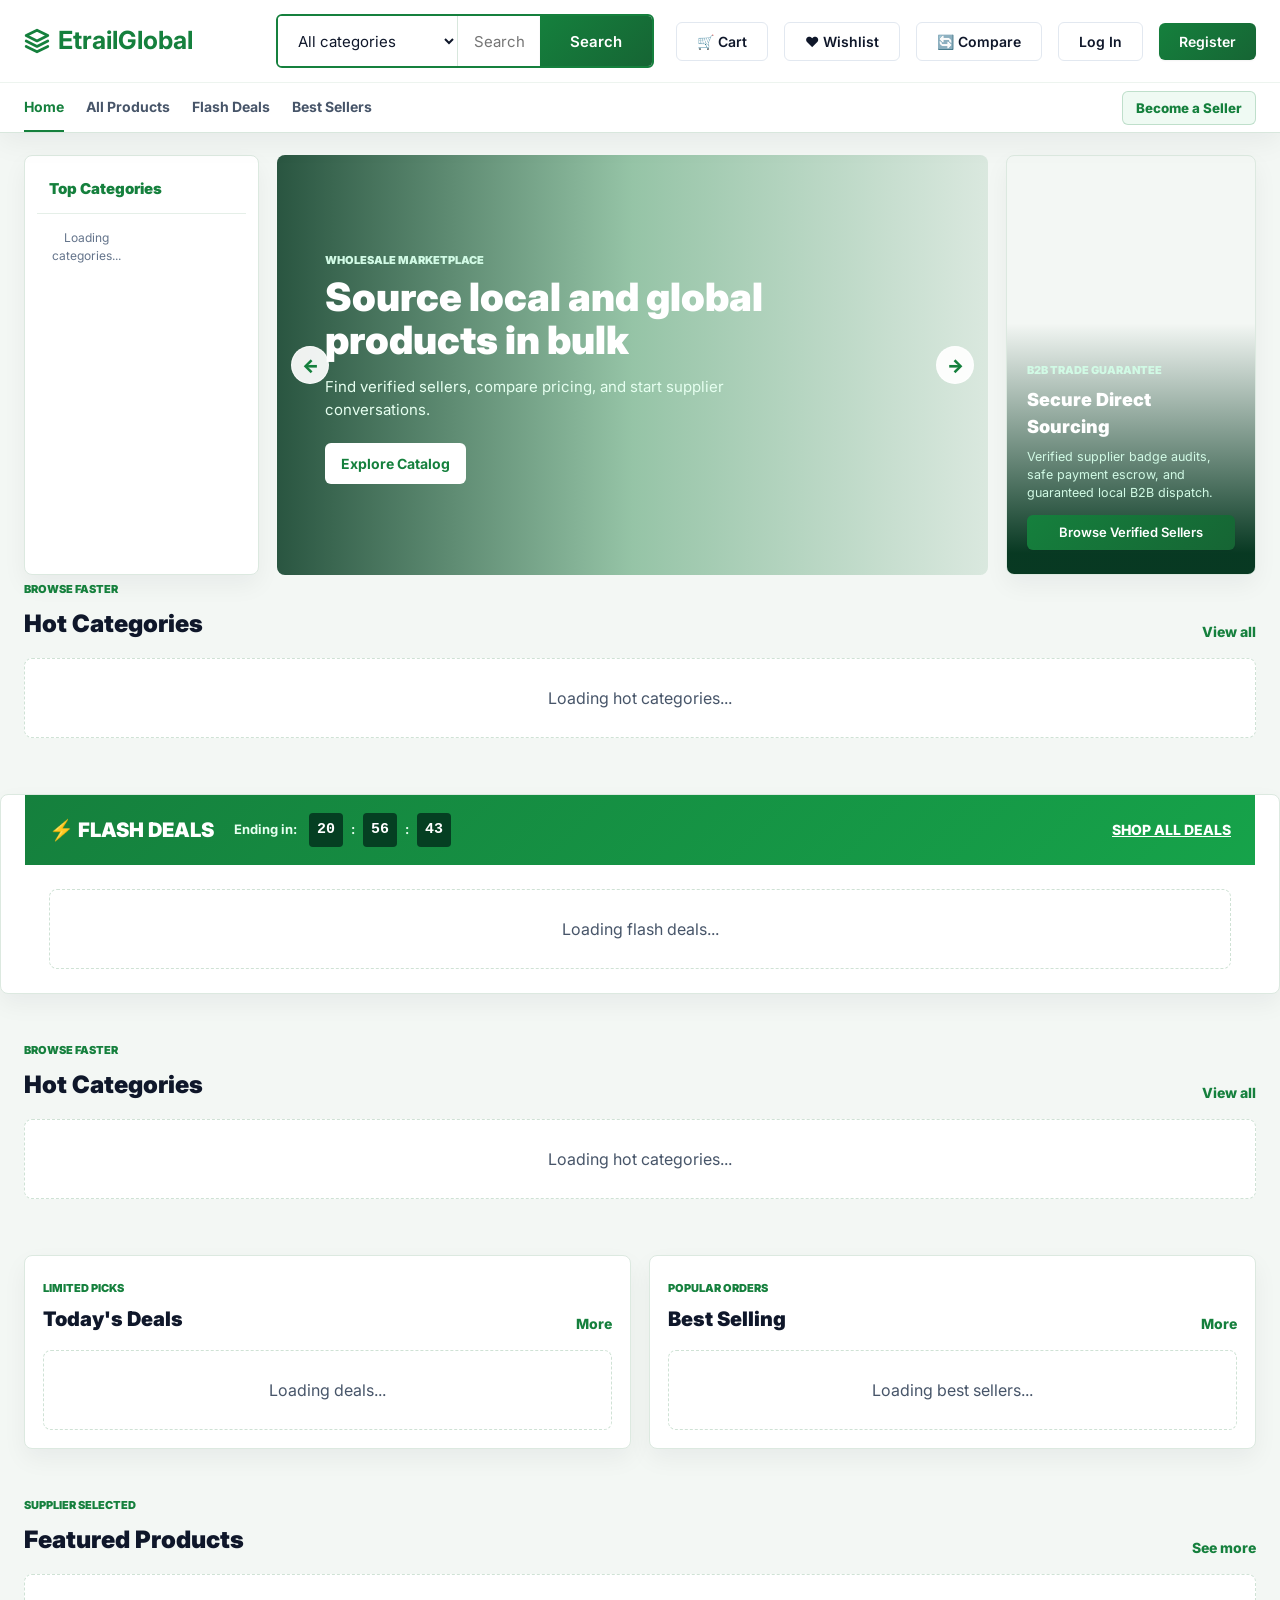
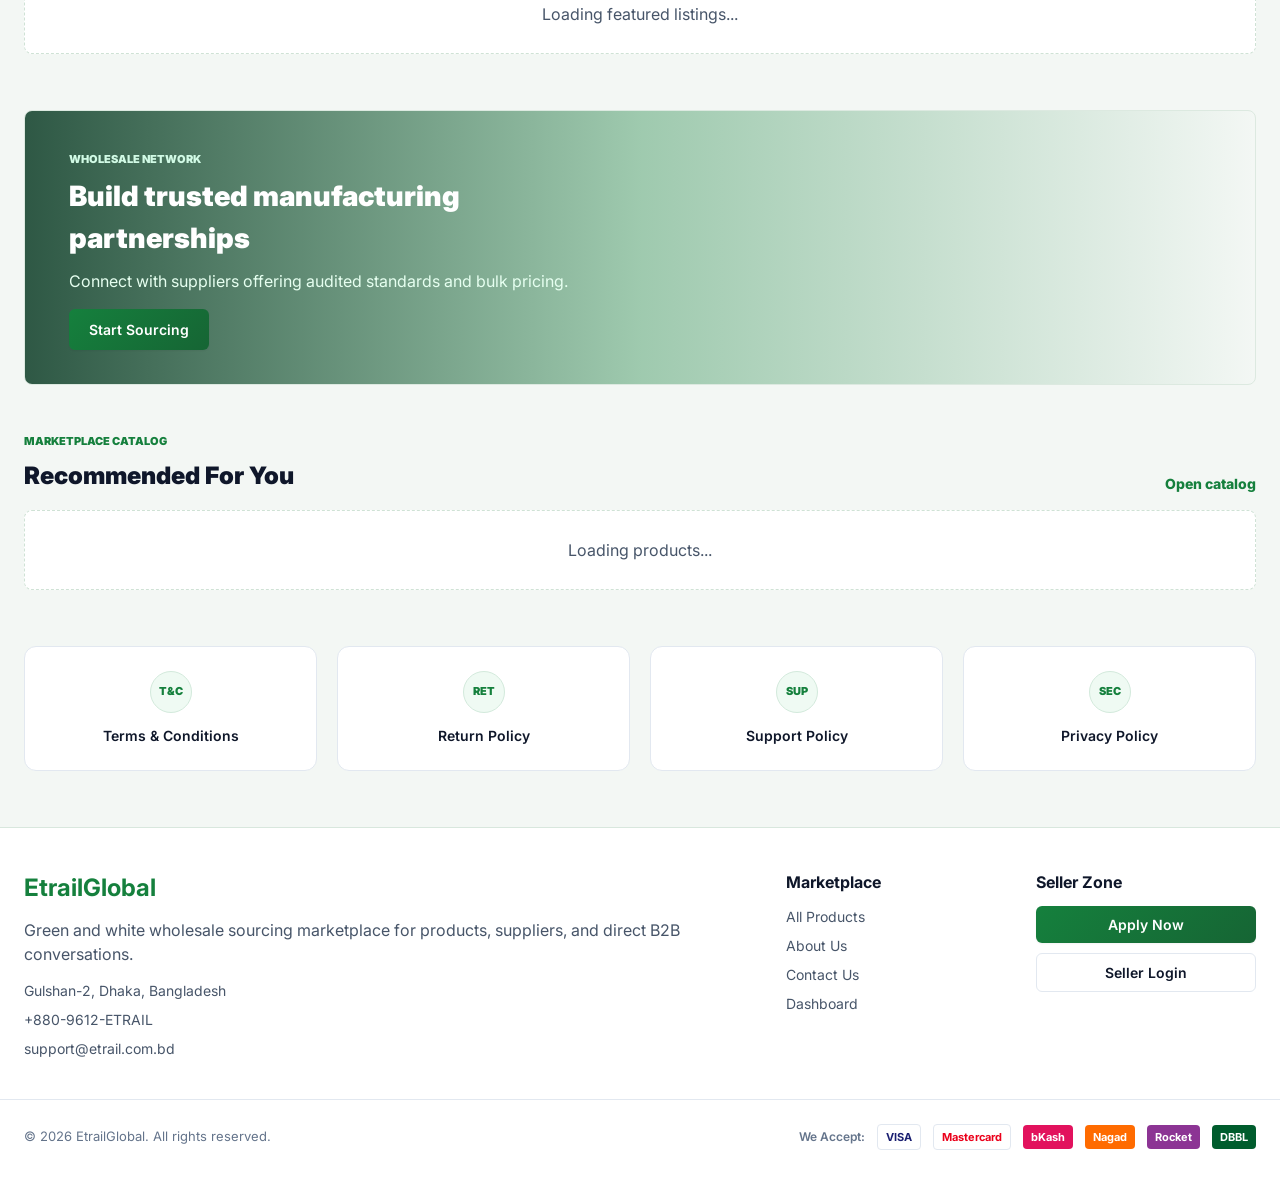
==== wwwroot/index.html @ 1cb466a0 "Initial commit" ====
<!DOCTYPE html>
<html lang="en">
<head>
    <meta charset="UTF-8">
    <meta name="viewport" content="width=device-width, initial-scale=1.0">
    <title>EtrailGlobal | Wholesale Marketplace</title>
    <link rel="stylesheet" href="css/styles.css">
    <meta name="description" content="EtrailGlobal marketplace for wholesale products, verified suppliers, bulk deals, and local sourcing.">
</head>
<body class="market-home">

    <header class="market-header">
        <div class="container market-topbar">
            <a href="index.html" class="logo market-logo">
                <svg width="26" height="26" viewBox="0 0 24 24" fill="none" stroke="currentColor" stroke-width="2.5" stroke-linecap="round" stroke-linejoin="round"><polygon points="12 2 2 7 12 12 22 7 12 2"></polygon><polyline points="2 17 12 22 22 17"></polyline><polyline points="2 12 12 17 22 12"></polyline></svg>
                EtrailGlobal
            </a>

            <div class="market-search">
                <select id="heroCategorySelect" aria-label="Category">
                    <option value="All">All categories</option>
                    <option value="Home">Home</option>
                    <option value="Women's World">Women's World</option>
                    <option value="Men's Collection">Men's Collection</option>
                    <option value="Accessories">Accessories</option>
                    <option value="Mobiles & Tabs">Mobiles & Tabs</option>
                    <option value="Alarm">Alarm</option>
                    <option value="Sinks and kitchen taps">Sinks and kitchen taps</option>
                    <option value="Paper & Plastic">Paper & Plastic</option>
                    <option value="Men Clothing & Fashion">Men Clothing & Fashion</option>
                    <option value="Eco-Friendly Products">Eco-Friendly Products</option>
                    <option value="Eco-Friendly Home Decor & Accessories">Eco-Friendly Home Decor & Accessories</option>
                    <option value="Bamboo Based Product">Bamboo Based Product</option>
                </select>
                <input type="text" id="heroSearchInput" placeholder="Search products, suppliers, or categories">
                <button onclick="triggerHeroSearch()" class="btn btn-primary">Search</button>
            </div>

            <div class="auth-nav" id="authNav">
                <button class="btn btn-secondary" style="opacity: 0.5;">Loading...</button>
            </div>
        </div>

        <div class="container market-nav-row">
            <nav class="market-links">
                <a href="index.html" class="active">Home</a>
                <a href="product.html">All Products</a>
                <a href="product.html?isTodayDeal=true">Flash Deals</a>
                <a href="product.html?isBestSeller=true">Best Sellers</a>
            </nav>
            <button class="seller-cta" onclick="openModal('sellerRegisterModal')">Become a Seller</button>
        </div>
    </header>

    <main>
        <section class="container market-hero">
            <aside class="category-sidebar">
                <div class="sidebar-title">Top Categories</div>
                <div id="sidebarCategoryList" class="sidebar-category-list">
                    <div style="padding:10px; text-align:center; color:var(--text-muted); font-size:12px;">Loading categories...</div>
                </div>
            </aside>

            <section class="hero-slider" id="topBannerSection">
                <button class="hero-control hero-control-prev" onclick="moveCarousel(-1)" aria-label="Previous banner">&#8592;</button>
                <div class="carousel-inner" id="topCarouselInner">
                    <a class="carousel-item market-slide" href="product.html" style="background-image: url('https://images.unsplash.com/photo-1578575437130-527eed3abbec?auto=format&fit=crop&w=1200&q=80')">
                        <div class="market-slide-overlay"></div>
                        <div class="market-slide-content">
                            <span>Wholesale Marketplace</span>
                            <h1>Source local and global products in bulk</h1>
                            <p>Find verified sellers, compare pricing, and start supplier conversations.</p>
                            <strong>Explore Catalog</strong>
                        </div>
                    </a>
                </div>
                <button class="hero-control hero-control-next" onclick="moveCarousel(1)" aria-label="Next banner">&#8594;</button>
            </section>

            <aside class="hero-side-panel" id="heroSidePanel">
                <div class="side-promo-banner" style="background-image: url('https://images.unsplash.com/photo-1586528116311-ad8dd3c8310d?auto=format&fit=crop&w=400&q=80')">
                    <div class="side-promo-overlay"></div>
                    <div class="side-promo-content">
                        <span class="mini-label">B2B Trade Guarantee</span>
                        <h3>Secure Direct Sourcing</h3>
                        <p>Verified supplier badge audits, safe payment escrow, and guaranteed local B2B dispatch.</p>
                        <a href="product.html?search=verified" class="btn btn-primary" style="width: 100%; justify-content: center; font-size: 13px; padding: 8px 12px;">Browse Verified Sellers</a>
                    </div>
                </div>
            </aside>
        </section>


        <section class="container home-section">
            <div class="market-section-head">
                <div>
                    <span>Browse Faster</span>
                    <h2>Hot Categories</h2>
                </div>
                <a href="product.html">View all</a>
            </div>
            <div class="market-category-grid" id="hotCategoriesGrid">
                <div class="market-loading">Loading hot categories...</div>
            </div>
        </section>

        <section class="container flash-deals-section">
            <div class="flash-deals-header">
                <div class="flash-deals-title">
                    <span>⚡ FLASH DEALS</span>
                    <div class="countdown-timer">
                        <span class="timer-label">Ending in:</span>
                        <div class="countdown-unit" id="timerHr">08</div>
                        <span>:</span>
                        <div class="countdown-unit" id="timerMin">35</div>
                        <span>:</span>
                        <div class="countdown-unit" id="timerSec">12</div>
                    </div>
                </div>
                <a href="product.html?isTodayDeal=true" style="color:white; font-weight:800; font-size:14px; text-decoration:underline;">SHOP ALL DEALS</a>
            </div>
            <div class="deal-items-container" id="flashDealsContainer">
                <div class="market-loading">Loading flash deals...</div>
            </div>
        </section>

        <section class="container home-section">
            <div class="market-section-head">
                <div>
                    <span>Browse Faster</span>
                    <h2>Hot Categories</h2>
                </div>
                <a href="product.html">View all</a>
            </div>
            <div class="market-category-grid" id="hotCategoriesGrid">
                <div class="market-loading">Loading hot categories...</div>
            </div>
        </section>

        <section class="container deal-layout">
            <div class="deal-panel">
                <div class="market-section-head compact">
                    <div>
                        <span>Limited picks</span>
                        <h2>Today's Deals</h2>
                    </div>
                    <a href="product.html?isTodayDeal=true">More</a>
                </div>
                <div class="deal-list" id="todaysDealsGrid">
                    <div class="market-loading">Loading deals...</div>
                </div>
            </div>

            <div class="deal-panel">
                <div class="market-section-head compact">
                    <div>
                        <span>Popular orders</span>
                        <h2>Best Selling</h2>
                    </div>
                    <a href="product.html?isBestSeller=true">More</a>
                </div>
                <div class="deal-list" id="bestSellingGrid">
                    <div class="market-loading">Loading best sellers...</div>
                </div>
            </div>
        </section>

        <section class="container home-section">
            <div class="market-section-head">
                <div>
                    <span>Supplier selected</span>
                    <h2>Featured Products</h2>
                </div>
                <a href="product.html">See more</a>
            </div>
            <div class="market-product-grid" id="featuredGrid">
                <div class="market-loading">Loading featured listings...</div>
            </div>
        </section>

        <section class="container market-banner" id="middleBannerSection">
            <div class="market-banner-bg" id="middleBannerBody" style="background-image: url('https://images.unsplash.com/photo-1543087903-1ac2ec7aa8c5?auto=format&fit=crop&w=1200&q=80')">
                <div class="market-banner-content" id="middleBannerContent">
                    <span>Wholesale network</span>
                    <h2>Build trusted manufacturing partnerships</h2>
                    <p>Connect with suppliers offering audited standards and bulk pricing.</p>
                    <a href="product.html" class="btn btn-primary">Start Sourcing</a>
                </div>
            </div>
        </section>

        <section class="container home-section">
            <div class="market-section-head">
                <div>
                    <span>Marketplace catalog</span>
                    <h2>Recommended For You</h2>
                </div>
                <a href="product.html">Open catalog</a>
            </div>
            <div class="market-product-grid" id="generalProductsGrid">
                <div class="market-loading">Loading products...</div>
            </div>
        </section>

        <section class="container policy-section market-policy">
            <div class="policy-btn" onclick="openPolicyModal('terms')">
                <span class="policy-icon">T&C</span>
                <span class="policy-title">Terms & Conditions</span>
            </div>
            <div class="policy-btn" onclick="openPolicyModal('return')">
                <span class="policy-icon">RET</span>
                <span class="policy-title">Return Policy</span>
            </div>
            <div class="policy-btn" onclick="openPolicyModal('support')">
                <span class="policy-icon">SUP</span>
                <span class="policy-title">Support Policy</span>
            </div>
            <div class="policy-btn" onclick="openPolicyModal('privacy')">
                <span class="policy-icon">SEC</span>
                <span class="policy-title">Privacy Policy</span>
            </div>
        </section>
    </main>

    <footer class="market-footer">
        <div class="container footer-grid">
            <div>
                <div class="logo" style="margin-bottom:12px;">EtrailGlobal</div>
                <p>Green and white wholesale sourcing marketplace for products, suppliers, and direct B2B conversations.</p>
                <p class="footer-contact">
                    <span id="footerAddress">Gulshan-2, Dhaka, Bangladesh</span>
                    <span id="footerPhone">+880-9612-ETRAIL</span>
                    <span id="footerEmail">support@etrail.com.bd</span>
                </p>
            </div>
            <div>
                <h4>Marketplace</h4>
                <a href="product.html">All Products</a>
                <a href="about.html">About Us</a>
                <a href="contact.html">Contact Us</a>
                <a href="dashboard.html">Dashboard</a>
            </div>
            <div>
                <h4>Seller Zone</h4>
                <button onclick="openModal('sellerRegisterModal')" class="btn btn-primary">Apply Now</button>
                <button onclick="openModal('sellerLoginModal')" class="btn btn-secondary">Seller Login</button>
            </div>
        </div>
        <div class="container" style="border-top:1px solid var(--border-color); padding-top:24px; margin-top:32px; display:flex; justify-content:space-between; align-items:center; flex-wrap:wrap; gap:16px;">
            <p style="font-size:13px; color:var(--text-muted); margin:0;">© 2026 EtrailGlobal. All rights reserved.</p>
            <div style="display:flex; align-items:center; gap:12px; flex-wrap:wrap;">
                <span style="font-size:12px; color:var(--text-muted); font-weight:600;">We Accept:</span>
                <span style="font-size:11px; font-weight:700; background:#fff; border:1px solid var(--border-color); padding:4px 8px; border-radius:4px; color:#1a1f71; display:inline-block;">VISA</span>
                <span style="font-size:11px; font-weight:700; background:#fff; border:1px solid var(--border-color); padding:4px 8px; border-radius:4px; color:#eb001b; display:inline-block;">Mastercard</span>
                <span style="font-size:11px; font-weight:700; background:#e2125d; color:#fff; padding:4px 8px; border-radius:4px; display:inline-block;">bKash</span>
                <span style="font-size:11px; font-weight:700; background:#ff6b00; color:#fff; padding:4px 8px; border-radius:4px; display:inline-block;">Nagad</span>
                <span style="font-size:11px; font-weight:700; background:#8c3494; color:#fff; padding:4px 8px; border-radius:4px; display:inline-block;">Rocket</span>
                <span style="font-size:11px; font-weight:700; background:#005c2d; color:#fff; padding:4px 8px; border-radius:4px; display:inline-block;">DBBL</span>
            </div>
        </div>
    </footer>

    <div class="modal-overlay" id="policyModal">
        <div class="modal" style="max-width: 600px;">
            <span class="modal-close" onclick="closeModal('policyModal')">&times;</span>
            <h2 class="modal-title" id="policyModalTitle">Company Policy</h2>
            <div style="max-height: 400px; overflow-y: auto; font-size: 14px; color: var(--text-secondary); line-height: 1.6;" id="policyModalContent"></div>
            <button onclick="closeModal('policyModal')" class="btn btn-primary" style="margin-top:24px; width:100%; justify-content:center;">Close Policy Document</button>
        </div>
    </div>

    <div class="modal-overlay" id="loginModal">
        <div class="modal">
            <span class="modal-close" onclick="closeModal('loginModal')">&times;</span>
            <h2 class="modal-title">Sign In to EtrailGlobal</h2>
            <form id="loginForm">
                <div class="form-group">
                    <label class="form-label" for="loginEmail">Email Address</label>
                    <input type="email" id="loginEmail" class="form-control" placeholder="customer@etrailglobal.com" required>
                </div>
                <div class="form-group">
                    <label class="form-label" for="loginPassword">Password</label>
                    <input type="password" id="loginPassword" class="form-control" placeholder="Customer123" required>
                </div>
                <button type="submit" class="btn btn-primary" style="width: 100%; justify-content: center; margin-top: 12px; padding: 12px;">Sign In</button>
            </form>
            <p style="text-align: center; margin-top: 20px; font-size: 13px; color: var(--text-secondary);">
                Don't have an account? <a href="javascript:void(0)" onclick="closeModal('loginModal'); openModal('registerModal');" style="color: var(--color-primary); font-weight:600;">Register Here</a>
            </p>
        </div>
    </div>

    <div class="modal-overlay" id="registerModal">
        <div class="modal" style="max-width: 600px;">
            <span class="modal-close" onclick="closeModal('registerModal')">&times;</span>
            <h2 class="modal-title">Create Customer Account</h2>
            <form id="registerForm">
                <div class="form-group">
                    <label class="form-label" for="regUsername">Username</label>
                    <input type="text" id="regUsername" class="form-control" placeholder="e.g. janesmith" required>
                </div>
                <div class="form-group">
                    <label class="form-label" for="regEmail">Email Address</label>
                    <input type="email" id="regEmail" class="form-control" placeholder="name@example.com" required>
                </div>
                <div class="form-group">
                    <label class="form-label" for="regPassword">Password</label>
                    <input type="password" id="regPassword" class="form-control" placeholder="Minimum 6 characters" required>
                </div>
                <div class="form-group">
                    <label class="form-label" for="regContactInfo">Phone / Contact Number</label>
                    <input type="text" id="regContactInfo" class="form-control" placeholder="+880-1xxxxxxxxx" required>
                </div>
                <button type="submit" class="btn btn-primary" style="width: 100%; justify-content: center; margin-top: 12px; padding: 12px;">Complete Registration</button>
            </form>
            <p style="text-align: center; margin-top: 20px; font-size: 13px; color: var(--text-secondary);">
                Already registered? <a href="javascript:void(0)" onclick="closeModal('registerModal'); openModal('loginModal');" style="color: var(--color-primary); font-weight:600;">Sign In</a>
            </p>
        </div>
    </div>

    <div class="modal-overlay" id="sellerLoginModal">
        <div class="modal">
            <span class="modal-close" onclick="closeModal('sellerLoginModal')">&times;</span>
            <h2 class="modal-title">Sign In - Seller Portal</h2>
            <form id="sellerLoginForm">
                <div class="form-group">
                    <label class="form-label" for="sellerLoginEmail">Email Address</label>
                    <input type="email" id="sellerLoginEmail" class="form-control" placeholder="seller@etrailglobal.com" required>
                </div>
                <div class="form-group">
                    <label class="form-label" for="sellerLoginPassword">Password</label>
                    <input type="password" id="sellerLoginPassword" class="form-control" placeholder="Seller123" required>
                </div>
                <button type="submit" class="btn btn-primary" style="width: 100%; justify-content: center; margin-top: 12px; padding: 12px;">Login to Seller Panel</button>
            </form>
            <p style="text-align: center; margin-top: 20px; font-size: 13px; color: var(--text-secondary);">
                Apply for a supplier account? <a href="javascript:void(0)" onclick="closeModal('sellerLoginModal'); openModal('sellerRegisterModal');" style="color: var(--color-primary); font-weight:600;">Apply Now</a>
            </p>
        </div>
    </div>

    <div class="modal-overlay" id="sellerRegisterModal">
        <div class="modal" style="max-width: 600px;">
            <span class="modal-close" onclick="closeModal('sellerRegisterModal')">&times;</span>
            <h2 class="modal-title">Become a Seller / Supplier Application</h2>
            <form id="sellerRegisterForm">
                <div class="form-row">
                    <div class="form-group">
                        <label class="form-label" for="sellerRegUsername">Username *</label>
                        <input type="text" id="sellerRegUsername" class="form-control" placeholder="e.g. factoryrep" required>
                    </div>
                    <div class="form-group">
                        <label class="form-label" for="sellerRegEmail">Business Email *</label>
                        <input type="email" id="sellerRegEmail" class="form-control" placeholder="sales@factory.com" required>
                    </div>
                </div>
                <div class="form-group">
                    <label class="form-label" for="sellerRegPassword">Password *</label>
                    <input type="password" id="sellerRegPassword" class="form-control" placeholder="Minimum 6 characters" required>
                </div>
                <div class="form-row">
                    <div class="form-group">
                        <label class="form-label" for="sellerRegCompanyName">Company Registered Name *</label>
                        <input type="text" id="sellerRegCompanyName" class="form-control" placeholder="e.g. Apex Tech Textiles Ltd" required>
                    </div>
                    <div class="form-group">
                        <label class="form-label" for="sellerRegYearEstablished">Established Year</label>
                        <input type="text" id="sellerRegYearEstablished" class="form-control" placeholder="e.g. 2015">
                    </div>
                </div>
                <div class="form-row">
                    <div class="form-group">
                        <label class="form-label" for="sellerRegContactInfo">Business Phone *</label>
                        <input type="text" id="sellerRegContactInfo" class="form-control" placeholder="e.g. +880-1xxxxxxxxx" required>
                    </div>
                    <div class="form-group">
                        <label class="form-label" for="sellerRegWhatsApp">WhatsApp Number *</label>
                        <input type="text" id="sellerRegWhatsApp" class="form-control" placeholder="e.g. +880-1xxxxxxxxx" required>
                    </div>
                </div>
                <div class="form-row">
                    <div class="form-group">
                        <label class="form-label" for="sellerRegGmail">Alternate Email (Gmail)</label>
                        <input type="email" id="sellerRegGmail" class="form-control" placeholder="e.g. alternate@gmail.com">
                    </div>
                    <div class="form-group">
                        <label class="form-label" for="sellerRegTax">Tax / BIN Number</label>
                        <input type="text" id="sellerRegTax" class="form-control" placeholder="e.g. 123456789">
                    </div>
                </div>
                <div class="form-group">
                    <label class="form-label" for="sellerRegCompanyAddress">Company Address / Factory Location *</label>
                    <input type="text" id="sellerRegCompanyAddress" class="form-control" placeholder="e.g. Plot 12, Gazipur Industrial Zone" required>
                </div>
                <div class="form-group">
                    <label class="form-label" for="sellerRegWebsite">Company Website</label>
                    <input type="text" id="sellerRegWebsite" class="form-control" placeholder="e.g. https://apextech.com">
                </div>
                <button type="submit" class="btn btn-primary" style="width: 100%; justify-content: center; margin-top: 12px; padding: 12px;">Submit Seller Application</button>
            </form>
            <p style="text-align: center; margin-top: 20px; font-size: 13px; color: var(--text-secondary);">
                Already have a seller account? <a href="javascript:void(0)" onclick="closeModal('sellerRegisterModal'); openModal('sellerLoginModal');" style="color: var(--color-primary); font-weight:600;">Sign In</a>
            </p>
        </div>
    </div>

    <script src="js/main.js"></script>
    <script src="js/auth.js"></script>
    <script>
        let currentCarouselIndex = 0;
        let carouselItemsCount = 0;
        let carouselInterval = null;

        document.addEventListener('DOMContentLoaded', () => {
            fetchBanners();
            fetchHotCategories();
            fetchFeaturedProducts();
            fetchDoubleGridProducts();
            fetchGeneralProducts();
            fetchFlashDeals();
            startFlashCountdown();


        });

        function startCarouselTimer() {
            if (carouselInterval) clearInterval(carouselInterval);
            carouselInterval = setInterval(() => moveCarousel(1), 3500);
        }

        async function fetchBanners() {
            try {
                const response = await fetch('/api/content/banners');
                if (!response.ok) return;
                const banners = await response.json();
                
                // 1. Top Carousel Banners
                const topBanners = banners.filter(b => b.position === 1);
                const topCarousel = document.getElementById('topCarouselInner');

                if (topBanners.length > 0) {
                    carouselItemsCount = topBanners.length;
                    currentCarouselIndex = 0;
                    topCarousel.innerHTML = topBanners.map(b => `
                        <a class="carousel-item market-slide" href="${b.linkUrl || 'product.html'}" style="background-image: url('${b.imageUrl}')">
                            <div class="market-slide-overlay"></div>
                            <div class="market-slide-content">
                                <span>Featured Campaign</span>
                                <h1>${b.title}</h1>
                                <p>Discover wholesale suppliers, factory pricing, and verified trade listings.</p>
                                <strong>Shop Now</strong>
                            </div>
                        </a>
                    `).join('');
                    updateCarouselPosition();
                    startCarouselTimer();
                }

                // 2. Middle Campaign Banner
                const midBanners = banners.filter(b => b.position === 2);
                if (midBanners.length > 0) {
                    const mb = midBanners[0];
                    document.getElementById('middleBannerBody').style.backgroundImage = `url('${mb.imageUrl}')`;
                    document.getElementById('middleBannerContent').innerHTML = `
                        <span>Supplier Campaign</span>
                        <h2>${mb.title}</h2>
                        <p>Contact suppliers and arrange private negotiations.</p>
                        <a href="${mb.linkUrl || 'product.html'}" class="btn btn-primary">Browse Now</a>
                    `;
                }

                // 3. Right Hero Side Banner (Admin Configurable)
                const rightBanners = banners.filter(b => b.position === 3);
                const sidePanel = document.getElementById('heroSidePanel');
                if (sidePanel) {
                    if (rightBanners.length > 0) {
                        const rb = rightBanners[0];
                        sidePanel.innerHTML = `
                            <div class="side-promo-banner" style="background-image: url('${rb.imageUrl}')">
                                <div class="side-promo-overlay"></div>
                                <div class="side-promo-content">
                                    <span class="mini-label">Featured Partner</span>
                                    <h3>${rb.title}</h3>
                                    <p>Verified wholesale manufacturer dispatch and factory audit guarantees.</p>
                                    <a href="${rb.linkUrl || 'product.html'}" class="btn btn-primary" style="width: 100%; justify-content: center; font-size: 13px; padding: 8px 12px;">Source Now</a>
                                </div>
                            </div>
                        `;
                    } else {
                        // Default Fallback B2B Banner
                        sidePanel.innerHTML = `
                            <div class="side-promo-banner" style="background-image: url('https://images.unsplash.com/photo-1586528116311-ad8dd3c8310d?auto=format&fit=crop&w=400&q=80')">
                                <div class="side-promo-overlay"></div>
                                <div class="side-promo-content">
                                    <span class="mini-label">B2B Trade Guarantee</span>
                                    <h3>Secure Direct Sourcing</h3>
                                    <p>Verified supplier badge audits, safe payment escrow, and guaranteed local B2B dispatch.</p>
                                    <a href="product.html?search=verified" class="btn btn-primary" style="width: 100%; justify-content: center; font-size: 13px; padding: 8px 12px;">Browse Verified Sellers</a>
                                </div>
                            </div>
                        `;
                    }
                }
            } catch (err) {
                console.error("Failed to load banners", err);
            }
        }

        function moveCarousel(direction) {
            if (carouselItemsCount <= 1) return;
            currentCarouselIndex += direction;
            if (currentCarouselIndex >= carouselItemsCount) currentCarouselIndex = 0;
            if (currentCarouselIndex < 0) currentCarouselIndex = carouselItemsCount - 1;
            updateCarouselPosition();
            startCarouselTimer();
        }

        function updateCarouselPosition() {
            const topCarousel = document.getElementById('topCarouselInner');
            if (topCarousel) topCarousel.style.transform = `translateX(-${currentCarouselIndex * 100}%)`;
        }

        async function fetchHotCategories() {
            const grid = document.getElementById('hotCategoriesGrid');
            const sidebarList = document.getElementById('sidebarCategoryList');
            try {
                const response = await fetch('/api/content/hot-categories');
                if (!response.ok) return;
                const cats = await response.json();

                // Render grid (circles)
                if (grid) {
                    if (cats.length === 0) {
                        grid.innerHTML = `<div class="market-loading">No hot categories configured.</div>`;
                    } else {
                        grid.innerHTML = cats.map(c => `
                            <a class="market-category-card" href="/product.html?category=${encodeURIComponent(c.name)}">
                                <div class="market-category-img" style="background-image: url('${c.imageUrl}')"></div>
                                <strong>${c.name}</strong>
                                <span>Explore deals</span>
                            </a>
                        `).join('');
                    }
                }

                // Render left vertical category list with picture thumbnails next to text
                if (sidebarList) {
                    if (cats.length === 0) {
                        // Dynamic Fallback category list with default pics matching client categories
                        const fallbackCats = [
                            { name: "All categories", url: "https://images.unsplash.com/photo-1578575437130-527eed3abbec?auto=format&fit=crop&w=120&q=80" },
                            { name: "Home", url: "https://images.unsplash.com/photo-1513694203232-719a280e022f?auto=format&fit=crop&w=120&q=80" },
                            { name: "Women's World", url: "https://images.unsplash.com/photo-1487412720507-e7ab37603c6f?auto=format&fit=crop&w=120&q=80" },
                            { name: "Men's Collection", url: "https://images.unsplash.com/photo-1492562080023-ab3db95bfbce?auto=format&fit=crop&w=120&q=80" },
                            { name: "Accessories", url: "https://images.unsplash.com/photo-1523275335684-37898b6baf30?auto=format&fit=crop&w=120&q=80" },
                            { name: "Mobiles & Tabs", url: "https://images.unsplash.com/photo-1511707171634-5f897ff02aa9?auto=format&fit=crop&w=120&q=80" },
                            { name: "Alarm", url: "https://images.unsplash.com/photo-1563861826100-9cb868fdcd1d?auto=format&fit=crop&w=120&q=80" },
                            { name: "Sinks and kitchen taps", url: "https://images.unsplash.com/photo-1584622650111-993a426fbf0a?auto=format&fit=crop&w=120&q=80" },
                            { name: "Paper & Plastic", url: "https://images.unsplash.com/photo-1528459801416-a9e53bbf4e17?auto=format&fit=crop&w=120&q=80" },
                            { name: "Men Clothing & Fashion", url: "https://images.unsplash.com/photo-1488161628813-04466f872be2?auto=format&fit=crop&w=120&q=80" },
                            { name: "Eco-Friendly Products", url: "https://images.unsplash.com/photo-1542601906990-b4d3fb778b09?auto=format&fit=crop&w=120&q=80" },
                            { name: "Eco-Friendly Home Decor & Accessories", url: "https://images.unsplash.com/photo-1616486338812-3dadae4b4ace?auto=format&fit=crop&w=120&q=80" },
                            { name: "Bamboo Based Product", url: "https://images.unsplash.com/photo-1541432901042-2d8bd64b4a9b?auto=format&fit=crop&w=120&q=80" }
                        ];
                        sidebarList.innerHTML = fallbackCats.map(c => `
                            <a class="sidebar-category-item" href="product.html?category=${encodeURIComponent(c.name)}">
                                <div class="sidebar-category-thumb" style="background-image: url('${c.url}')"></div>
                                <span>${c.name}</span>
                            </a>
                        `).join('');
                    } else {
                        sidebarList.innerHTML = cats.map(c => `
                            <a class="sidebar-category-item" href="product.html?category=${encodeURIComponent(c.name)}">
                                <div class="sidebar-category-thumb" style="background-image: url('${c.imageUrl}')"></div>
                                <span>${c.name}</span>
                            </a>
                        `).join('');
                    }
                }
            } catch (err) {
                console.error(err);
            }
        }

        async function fetchFeaturedProducts() {
            const grid = document.getElementById('featuredGrid');
            try {
                const response = await fetch('/api/product?isFeatured=true');
                if (!response.ok) return;
                const products = await response.json();
                grid.innerHTML = products.length
                    ? products.slice(0, 4).map(p => renderProductCard(p)).join('')
                    : `<div class="market-loading">No featured products highlighted.</div>`;
            } catch (err) {
                console.error(err);
            }
        }

        async function fetchDoubleGridProducts() {
            const bsGrid = document.getElementById('bestSellingGrid');
            const tdGrid = document.getElementById('todaysDealsGrid');

            try {
                const bsResponse = await fetch('/api/product?isBestSeller=true');
                if (bsResponse.ok) {
                    const products = await bsResponse.json();
                    bsGrid.innerHTML = products.length ? products.slice(0, 3).map(p => renderListProductCard(p)).join('') : `<div class="market-loading">No best sellers.</div>`;
                }

                const tdResponse = await fetch('/api/product?isTodayDeal=true');
                if (tdResponse.ok) {
                    const products = await tdResponse.json();
                    tdGrid.innerHTML = products.length ? products.slice(0, 3).map(p => renderListProductCard(p)).join('') : `<div class="market-loading">No active daily deals.</div>`;
                }
            } catch(e) {
                console.error(e);
            }
        }

        async function fetchGeneralProducts() {
            const grid = document.getElementById('generalProductsGrid');
            try {
                const response = await fetch('/api/product');
                if (!response.ok) return;
                const products = await response.json();
                grid.innerHTML = products.length
                    ? products.slice(0, 8).map(p => renderProductCard(p)).join('')
                    : `<div class="market-loading">No wholesale items.</div>`;
            } catch (err) {
                console.error(err);
            }
        }

        function renderProductCard(p) {
            const sym = window.siteSettings.currency_symbol || "৳";
            const priceText = getPriceText(p.price, p.discountPrice);
            const hasDiscount = p.discountPrice && p.discountPrice > 0 && p.discountPrice < p.price;
            const originalPriceHtml = hasDiscount ? `<span style="text-decoration: line-through; color: var(--text-muted); font-size: 13px; font-weight: normal; margin-left: 8px;">${sym}${p.price.toFixed(2)}</span>` : '';
            const discountBadgeHtml = hasDiscount ? `<span style="background: var(--color-danger); color: white; padding: 2px 6px; border-radius: 4px; font-size: 10px; font-weight: bold; margin-left: 8px;">SAVE ${Math.round(((p.price - p.discountPrice) / p.price) * 100)}%</span>` : '';
            return `
                <a class="market-product-card" href="/product.html?id=${p.id}">
                    <div class="market-product-img" style="background-image: url('${p.imageUrl || 'https://images.unsplash.com/photo-1531403009284-440f080d1e12?auto=format&fit=crop&w=600&q=80'}')">
                        ${p.sellerVerified ? '<span>Audited</span>' : ''}
                    </div>
                    <div class="market-product-body">
                        <small>${p.category}</small>
                        <h3>${p.name}</h3>
                        <p>${p.description}</p>
                        <div class="market-product-meta">
                            <strong>${priceText}${originalPriceHtml}${discountBadgeHtml}</strong>
                            <em>MOQ ${p.minOrderQuantity}</em>
                        </div>
                        <div class="seller-line">${p.sellerCompany || p.sellerName || 'Supplier'}</div>
                    </div>
                </a>
            `;
        }

        function renderListProductCard(p) {
            return `
                <a class="deal-item" href="/product.html?id=${p.id}">
                    <div style="background-image:url('${p.imageUrl || 'https://images.unsplash.com/photo-1531403009284-440f080d1e12?auto=format&fit=crop&w=300&q=80'}')"></div>
                    <section>
                        <small>${p.category}</small>
                        <strong>${p.name}</strong>
                        <span>${getPriceText(p.price, p.discountPrice)} / MOQ ${p.minOrderQuantity}</span>
                    </section>
                </a>
            `;
        }

        function getPriceText(price, discountPrice) {
            const sym = window.siteSettings.currency_symbol || "৳";
            const activePrice = (discountPrice && discountPrice > 0 && discountPrice < price) ? discountPrice : price;
            return `${sym}${activePrice.toFixed(2)}`;
        }

        const policiesText = {
            terms: { title: "Terms & Conditions", content: `<h3>1. Customer Terms</h3><p>All sales and purchase queries published constitute raw inquiries.</p>` },
            return: { title: "Return & Settlement Policy", content: `<h3>1. Quality Audits</h3><p>Returns are subject to the individual agreements between buyers and sellers.</p>` },
            support: { title: "Support Policy", content: `<h3>1. Customer Support Assistance</h3><p>Our helpdesk assists Customers and Sellers.</p>` },
            privacy: { title: "Privacy & Data Security Policy", content: `<h3>1. Personal Data Confidentiality</h3><p>Negotiations are strictly confidential.</p>` }
        };

        function openPolicyModal(policyType) {
            const titleMap = {
                terms: "Terms & Conditions",
                return: "Return & Settlement Policy",
                support: "Support Policy",
                privacy: "Privacy & Data Security Policy"
            };
            const dynamicContent = window.siteSettings["policy_" + policyType];
            if (dynamicContent) {
                document.getElementById('policyModalTitle').textContent = titleMap[policyType] || "Policy";
                document.getElementById('policyModalContent').innerHTML = dynamicContent;
                openModal('policyModal');
                return;
            }
            const data = policiesText[policyType];
            if (data) {
                document.getElementById('policyModalTitle').textContent = data.title;
                document.getElementById('policyModalContent').innerHTML = data.content;
                openModal('policyModal');
            }
        }

        function triggerHeroSearch() {
            const keyword = document.getElementById('heroSearchInput').value;
            const category = document.getElementById('heroCategorySelect').value;
            window.location.href = `/product.html?search=${encodeURIComponent(keyword)}&category=${encodeURIComponent(category)}`;
        }

        function startFlashCountdown() {
            const now = new Date();
            const endOfDay = new Date(now.getFullYear(), now.getMonth(), now.getDate(), 23, 59, 59);
            let timeDiff = Math.floor((endOfDay - now) / 1000);

            function updateTimer() {
                if (timeDiff <= 0) {
                    timeDiff = 8 * 3600; 
                }
                const hrs = Math.floor(timeDiff / 3600);
                const mins = Math.floor((timeDiff % 3600) / 60);
                const secs = timeDiff % 60;

                const hrEl = document.getElementById('timerHr');
                const minEl = document.getElementById('timerMin');
                const secEl = document.getElementById('timerSec');

                if (hrEl) hrEl.textContent = String(hrs).padStart(2, '0');
                if (minEl) minEl.textContent = String(mins).padStart(2, '0');
                if (secEl) secEl.textContent = String(secs).padStart(2, '0');

                timeDiff--;
            }

            updateTimer();
            setInterval(updateTimer, 1000);
        }

        async function fetchFlashDeals() {
            const container = document.getElementById('flashDealsContainer');
            if (!container) return;

            try {
                const response = await fetch('/api/product?isTodayDeal=true');
                if (response.ok) {
                    const products = await response.json();
                    if (products.length === 0) {
                        container.innerHTML = `<div class="market-loading">No active deals today. Check back later!</div>`;
                        return;
                    }

                    container.innerHTML = products.slice(0, 4).map(p => {
                        const priceText = getPriceText(p.price, p.discountPrice);
                        const sym = window.siteSettings.currency_symbol || "৳";
                        const hasDiscount = p.discountPrice && p.discountPrice > 0 && p.discountPrice < p.price;
                        let originalPriceText = hasDiscount ? sym + p.price.toFixed(2) : '';
                        let percentOff = hasDiscount ? Math.round(((p.price - p.discountPrice) / p.price) * 100) : 15;

                        const stockProgress = 65 + (p.id % 4) * 7;
                        
                        return `
                            <a class="deal-item-card" href="/product.html?id=${p.id}">
                                <div class="deal-item-img" style="background-image: url('${p.imageUrl || 'https://images.unsplash.com/photo-1531403009284-440f080d1e12?auto=format&fit=crop&w=300&q=80'}')">
                                    <span class="deal-item-discount">-${percentOff}%</span>
                                </div>
                                <div class="deal-item-name">${p.name}</div>
                                <div class="deal-price-row">
                                    <span class="deal-item-price">${priceText}</span>
                                    ${originalPriceText ? `<span class="deal-item-original-price">${originalPriceText}</span>` : ''}
                                </div>
                                <div class="deal-stock-info">
                                    <div class="deal-stock-text">
                                        <span>Active Deals</span>
                                        <span>${stockProgress}% Sold</span>
                                    </div>
                                    <div class="deal-stock-bar-container">
                                        <div class="deal-stock-bar" style="width: ${stockProgress}%"></div>
                                    </div>
                                </div>
                            </a>
                        `;
                    }).join('');
                }
            } catch(e) {
                console.error(e);
            }
        }


    </script>
</body>
</html>
---- wwwroot/css/styles.css ----
/* 
   EtrailGlobal Stylesheet - Premium Green & White B2B Theme
   Color Palette: Pure White, Slate Light, Rich Forest Green, Accent Emerald
*/

@import url('https://fonts.googleapis.com/css2?family=Inter:wght@300;400;500;600;700&display=swap');

:root {
    --bg-main: #f8fafc; /* Very light slate grey */
    --bg-card: #ffffff; /* Pure white */
    --bg-card-hover: #f1f5f9;
    --border-color: #e2e8f0; /* Soft slate border */
    --border-color-hover: #cbd5e1;
    
    --text-primary: #0f172a; /* Dark slate charcoal */
    --text-secondary: #475569; /* Slate grey */
    --text-muted: #64748b;
    
    --color-primary: #15803d; /* Rich Forest Green */
    --color-primary-hover: #166534;
    --color-secondary: #16a34a; /* Medium Green */
    --color-secondary-hover: #14532d;
    
    --color-accent: #f59e0b; /* Amber */
    --color-success: #15803d;
    --color-warning: #d97706;
    --color-danger: #e11d48;
    
    --font-sans: 'Inter', -apple-system, BlinkMacSystemFont, "Segoe UI", Roboto, Helvetica, Arial, sans-serif;
    
    --shadow-sm: 0 1px 2px 0 rgba(0, 0, 0, 0.05);
    --shadow-md: 0 4px 6px -1px rgba(0, 0, 0, 0.05), 0 2px 4px -1px rgba(0, 0, 0, 0.02);
    --shadow-lg: 0 10px 15px -3px rgba(0, 0, 0, 0.05), 0 4px 6px -2px rgba(0, 0, 0, 0.03);
    --shadow-glow: 0 0 15px rgba(21, 128, 61, 0.15);
    
    --radius-sm: 6px;
    --radius-md: 12px;
    --radius-lg: 18px;
    
    --transition-fast: 0.15s ease;
    --transition-normal: 0.3s cubic-bezier(0.4, 0, 0.2, 1);
}

/* Reset & Core Base */
* {
    margin: 0;
    padding: 0;
    box-sizing: border-box;
}

body {
    background-color: var(--bg-main);
    color: var(--text-primary);
    font-family: var(--font-sans);
    line-height: 1.5;
    overflow-x: hidden;
    padding-bottom: 60px;
}

a {
    color: inherit;
    text-decoration: none;
}

button, input, select, textarea {
    font-family: inherit;
    color: inherit;
    background: none;
    border: none;
    outline: none;
}

/* Custom Scrollbar */
::-webkit-scrollbar {
    width: 8px;
    height: 8px;
}
::-webkit-scrollbar-track {
    background: var(--bg-main);
}
::-webkit-scrollbar-thumb {
    background: var(--border-color-hover);
    border-radius: var(--radius-sm);
}
::-webkit-scrollbar-thumb:hover {
    background: var(--text-muted);
}

/* Grid & Layout Utilities */
.container {
    max-width: 100%;
    margin: 0 auto;
    padding: 0 40px;
}

/* Header & Glassmorphic Navigation */
header {
    background: rgba(255, 255, 255, 0.9);
    backdrop-filter: blur(12px);
    border-bottom: 1px solid var(--border-color);
    position: sticky;
    top: 0;
    z-index: 100;
}

.nav-container {
    display: flex;
    justify-content: space-between;
    align-items: center;
    height: 72px;
}

.logo {
    font-size: 24px;
    font-weight: 700;
    color: var(--color-primary);
    display: flex;
    align-items: center;
    gap: 8px;
}

.nav-links {
    display: flex;
    gap: 32px;
    align-items: center;
}

.nav-link {
    font-weight: 500;
    color: var(--text-secondary);
    transition: var(--transition-fast);
}

.nav-link:hover {
    color: var(--color-primary);
}

.nav-link.active {
    color: var(--color-primary);
    border-bottom: 2px solid var(--color-primary);
    padding-bottom: 4px;
}

.auth-nav {
    display: flex;
    align-items: center;
    gap: 16px;
}

/* Buttons */
.btn {
    padding: 10px 20px;
    font-weight: 600;
    border-radius: var(--radius-sm);
    cursor: pointer;
    transition: var(--transition-normal);
    display: inline-flex;
    align-items: center;
    gap: 8px;
    font-size: 14px;
}

.btn-primary {
    background: linear-gradient(135deg, var(--color-primary), var(--color-primary-hover));
    color: #fff;
    box-shadow: var(--shadow-sm);
}

.btn-primary:hover {
    transform: translateY(-2px);
    box-shadow: var(--shadow-glow);
}

.btn-secondary {
    background: var(--bg-card);
    border: 1px solid var(--border-color);
    color: var(--text-primary);
}

.btn-secondary:hover {
    border-color: var(--color-primary);
    background: var(--bg-card-hover);
}

.btn-danger {
    background: var(--color-danger);
    color: #fff;
}

.btn-danger:hover {
    background: #be123c;
}

/* Hero Banner Carousel Section */
.banner-carousel {
    position: relative;
    width: 100%;
    height: 400px;
    background: #e2e8f0;
    overflow: hidden;
    margin-bottom: 40px;
    border-bottom: 1px solid var(--border-color);
}

.carousel-inner {
    display: flex;
    width: 100%;
    height: 100%;
    transition: transform 0.5s ease-in-out;
}

.carousel-item {
    min-width: 100%;
    height: 100%;
    background-size: cover;
    background-position: center;
    position: relative;
    display: flex;
    align-items: center;
}

.carousel-overlay {
    position: absolute;
    top: 0;
    left: 0;
    width: 100%;
    height: 100%;
    background: linear-gradient(90deg, rgba(0,0,0,0.65) 0%, rgba(0,0,0,0.2) 60%, transparent 100%);
}

.carousel-content {
    position: relative;
    z-index: 10;
    color: #ffffff;
    max-width: 600px;
    padding-left: 80px;
}

.carousel-content h2 {
    font-size: 38px;
    font-weight: 800;
    line-height: 1.2;
    margin-bottom: 16px;
}

.carousel-content p {
    font-size: 16px;
    color: #cbd5e1;
    margin-bottom: 24px;
}

.carousel-control {
    position: absolute;
    top: 50%;
    transform: translateY(-50%);
    width: 48px;
    height: 48px;
    background: rgba(255, 255, 255, 0.2);
    backdrop-filter: blur(4px);
    border: 1px solid rgba(255, 255, 255, 0.3);
    border-radius: 50%;
    color: #fff;
    font-size: 20px;
    display: flex;
    justify-content: center;
    align-items: center;
    cursor: pointer;
    z-index: 20;
    transition: var(--transition-fast);
}

.carousel-control:hover {
    background: var(--color-primary);
    border-color: var(--color-primary);
}

.carousel-control-prev { left: 24px; }
.carousel-control-next { right: 24px; }

/* Hot Categories Grid */
.hot-categories-grid {
    display: grid;
    grid-template-columns: repeat(auto-fill, minmax(220px, 1fr));
    gap: 20px;
    margin-bottom: 48px;
}

.hot-cat-card {
    background: var(--bg-card);
    border: 1px solid var(--border-color);
    border-radius: var(--radius-md);
    overflow: hidden;
    transition: var(--transition-normal);
    text-align: center;
    padding: 16px;
    cursor: pointer;
}

.hot-cat-card:hover {
    transform: translateY(-4px);
    border-color: var(--color-primary);
    box-shadow: var(--shadow-glow);
}

.hot-cat-img {
    height: 120px;
    width: 100%;
    border-radius: var(--radius-sm);
    background-size: cover;
    background-position: center;
    margin-bottom: 12px;
}

.hot-cat-name {
    font-size: 16px;
    font-weight: 600;
    color: var(--text-primary);
}

/* Home Section Layouts */
.home-section {
    margin-bottom: 56px;
}

.section-header {
    display: flex;
    justify-content: space-between;
    align-items: center;
    margin-bottom: 24px;
    border-bottom: 2px solid var(--border-color);
    padding-bottom: 12px;
}

.section-title-text {
    font-size: 22px;
    font-weight: 700;
    color: var(--text-primary);
    position: relative;
}

.section-title-text::after {
    content: '';
    position: absolute;
    bottom: -14px;
    left: 0;
    width: 60px;
    height: 3px;
    background-color: var(--color-primary);
}

/* Double Grid Column (Best Sellers vs Today's Deals) */
.double-column-grid {
    display: grid;
    grid-template-columns: 1fr 1fr;
    gap: 32px;
    margin-bottom: 56px;
}

@media(max-width: 900px) {
    .double-column-grid {
        grid-template-columns: 1fr;
    }
}

/* Search Bar Wrapper */
.search-bar {
    max-width: 800px;
    margin: 0 auto 32px auto;
    background: var(--bg-card);
    border: 1px solid var(--border-color);
    border-radius: var(--radius-md);
    padding: 8px;
    display: flex;
    gap: 8px;
    align-items: center;
    box-shadow: var(--shadow-sm);
    transition: var(--transition-normal);
}

.search-bar:focus-within {
    border-color: var(--color-primary);
    box-shadow: var(--shadow-glow);
}

.search-input {
    flex: 1;
    padding: 12px 16px;
    font-size: 16px;
    color: var(--text-primary);
}

.search-select {
    padding: 12px 16px;
    background: var(--bg-main);
    border-radius: var(--radius-sm);
    border: 1px solid var(--border-color);
    font-size: 14px;
    color: var(--text-secondary);
    cursor: pointer;
}

/* Product & Supplier Grids */
.grid {
    display: grid;
    grid-template-columns: repeat(auto-fill, minmax(260px, 1fr));
    gap: 24px;
    margin-bottom: 48px;
}

/* White Card Component */
.card {
    background: var(--bg-card);
    border: 1px solid var(--border-color);
    border-radius: var(--radius-md);
    overflow: hidden;
    transition: var(--transition-normal);
    position: relative;
    display: flex;
    flex-direction: column;
    box-shadow: var(--shadow-sm);
}

.card:hover {
    transform: translateY(-6px);
    border-color: var(--color-primary);
    box-shadow: 0 8px 24px rgba(21, 128, 61, 0.08);
}

.card-img {
    height: 180px;
    width: 100%;
    background-size: cover;
    background-position: center;
    position: relative;
    background-color: #f1f5f9;
}

.card-badge {
    position: absolute;
    top: 12px;
    left: 12px;
    background: rgba(21, 128, 61, 0.9);
    border: 1px solid #fff;
    color: #fff;
    padding: 4px 8px;
    border-radius: 4px;
    font-size: 11px;
    font-weight: 600;
    text-transform: uppercase;
}

.card-body {
    padding: 20px;
    flex: 1;
    display: flex;
    flex-direction: column;
}

.card-title {
    font-size: 16px;
    font-weight: 600;
    margin-bottom: 8px;
    color: var(--text-primary);
    line-height: 1.3;
}

.card-desc {
    color: var(--text-secondary);
    font-size: 13px;
    margin-bottom: 16px;
    display: -webkit-box;
    -webkit-line-clamp: 2;
    -webkit-box-orient: vertical;
    overflow: hidden;
}

.card-meta {
    margin-top: auto;
    border-top: 1px solid var(--border-color);
    padding-top: 16px;
    display: flex;
    justify-content: space-between;
    align-items: center;
}

.price-tag {
    font-weight: 700;
    color: var(--color-primary);
    font-size: 16px;
}

.moq-tag {
    color: var(--text-muted);
    font-size: 11px;
}

/* Category Slider/Pill System */
.categories-container {
    display: flex;
    gap: 12px;
    overflow-x: auto;
    padding-bottom: 8px;
    margin-bottom: 24px;
}

.category-pill {
    padding: 8px 18px;
    background: var(--bg-card);
    border: 1px solid var(--border-color);
    border-radius: 20px;
    color: var(--text-secondary);
    font-weight: 500;
    white-space: nowrap;
    cursor: pointer;
    transition: var(--transition-fast);
}

.category-pill:hover, .category-pill.active {
    background: var(--color-primary);
    border-color: var(--color-primary);
    color: #fff;
}

/* Mid-banner Section */
.mid-banner {
    width: 100%;
    height: 180px;
    background-size: cover;
    background-position: center;
    border-radius: var(--radius-md);
    margin-bottom: 56px;
    position: relative;
    overflow: hidden;
    display: flex;
    align-items: center;
    border: 1px solid var(--border-color);
}

.mid-banner-overlay {
    position: absolute;
    width: 100%;
    height: 100%;
    background: rgba(0, 0, 0, 0.5);
}

.mid-banner-content {
    position: relative;
    z-index: 10;
    padding-left: 48px;
    color: #fff;
}

.mid-banner-content h3 {
    font-size: 24px;
    font-weight: 700;
    margin-bottom: 8px;
}

/* policy layout */
.policy-section {
    display: grid;
    grid-template-columns: repeat(4, 1fr);
    gap: 20px;
    margin-top: 56px;
    margin-bottom: 56px;
}

@media(max-width: 800px) {
    .policy-section {
        grid-template-columns: 1fr 1fr;
    }
}

.policy-btn {
    background: var(--bg-card);
    border: 1px solid var(--border-color);
    border-radius: var(--radius-md);
    padding: 24px;
    text-align: center;
    cursor: pointer;
    transition: var(--transition-normal);
    display: flex;
    flex-direction: column;
    align-items: center;
    gap: 12px;
}

.policy-btn:hover {
    border-color: var(--color-primary);
    box-shadow: var(--shadow-glow);
    transform: translateY(-3px);
}

.policy-icon {
    font-size: 28px;
    color: var(--color-primary);
}

.policy-title {
    font-weight: 600;
    font-size: 14px;
    color: var(--text-primary);
}

/* Sidebar Dashboard Navigation */
.dashboard-layout {
    display: grid;
    grid-template-columns: 260px 1fr;
    gap: 32px;
    margin-top: 40px;
}

@media(max-width: 768px) {
    .dashboard-layout {
        grid-template-columns: 1fr;
    }
}

.sidebar {
    background: var(--bg-card);
    border: 1px solid var(--border-color);
    border-radius: var(--radius-md);
    padding: 24px 16px;
    height: fit-content;
}

.sidebar-menu {
    list-style: none;
    display: flex;
    flex-direction: column;
    gap: 8px;
}

.sidebar-item button {
    width: 100%;
    text-align: left;
    padding: 12px 16px;
    border-radius: var(--radius-sm);
    color: var(--text-secondary);
    font-weight: 500;
    transition: var(--transition-fast);
    display: flex;
    align-items: center;
    gap: 12px;
    cursor: pointer;
}

.sidebar-item button:hover, .sidebar-item.active button {
    background: rgba(21, 128, 61, 0.08);
    color: var(--color-primary);
    font-weight: 600;
}

.dashboard-content {
    background: var(--bg-card);
    border: 1px solid var(--border-color);
    border-radius: var(--radius-md);
    padding: 32px;
    min-height: 500px;
}

/* Modals */
.modal-overlay {
    position: fixed;
    top: 0;
    left: 0;
    width: 100%;
    height: 100%;
    background: rgba(0, 0, 0, 0.4);
    backdrop-filter: blur(6px);
    z-index: 1000;
    display: none;
    justify-content: center;
    align-items: flex-start;
    overflow-y: auto;
}

.modal {
    background: var(--bg-card);
    border: 1px solid var(--border-color);
    border-radius: var(--radius-lg);
    width: 90%;
    max-width: 550px;
    padding: 32px;
    box-shadow: 0 20px 25px -5px rgba(0,0,0,0.1), 0 10px 10px -5px rgba(0,0,0,0.04);
    position: relative;
    animation: slideUp 0.3s cubic-bezier(0.34, 1.56, 0.64, 1);
    color: var(--text-primary);
    margin: 40px auto;
}

@keyframes slideUp {
    from { transform: translateY(30px); opacity: 0; }
    to { transform: translateY(0); opacity: 1; }
}

.modal-close {
    position: absolute;
    top: 20px;
    right: 20px;
    font-size: 24px;
    color: var(--text-muted);
    cursor: pointer;
}

.modal-close:hover {
    color: var(--text-primary);
}

.modal-title {
    font-size: 22px;
    font-weight: 700;
    margin-bottom: 24px;
    color: var(--color-primary);
}

/* Form Styles */
.form-group {
    margin-bottom: 20px;
}

.form-label {
    display: block;
    font-size: 13px;
    font-weight: 600;
    color: var(--text-secondary);
    margin-bottom: 8px;
}

.form-control {
    width: 100%;
    padding: 12px 16px;
    background: var(--bg-main);
    border: 1px solid var(--border-color);
    border-radius: var(--radius-sm);
    color: var(--text-primary);
    font-size: 14px;
    transition: var(--transition-normal);
}

.form-control:focus {
    border-color: var(--color-primary);
    background: #fff;
    box-shadow: var(--shadow-glow);
}

.form-row {
    display: grid;
    grid-template-columns: 1fr 1fr;
    gap: 16px;
}

/* Tables */
.table-container {
    overflow-x: auto;
}

table {
    width: 100%;
    border-collapse: collapse;
    margin-top: 16px;
}

th {
    text-align: left;
    padding: 16px;
    border-bottom: 2px solid var(--border-color);
    background: #f1f5f9;
    color: var(--text-secondary);
    font-weight: 600;
    font-size: 13px;
    text-transform: uppercase;
}

td {
    padding: 16px;
    border-bottom: 1px solid var(--border-color);
    color: var(--text-primary);
    font-size: 14px;
    background: #fff;
}

tr:hover td {
    background: var(--bg-card-hover);
}

/* Badges */
.badge {
    padding: 4px 8px;
    border-radius: 4px;
    font-size: 11px;
    font-weight: 600;
    display: inline-block;
    text-transform: uppercase;
}

.badge-success {
    background: rgba(21, 128, 61, 0.1);
    color: var(--color-primary);
    border: 1px solid rgba(21, 128, 61, 0.2);
}

.badge-pending {
    background: rgba(217, 119, 6, 0.1);
    color: var(--color-warning);
    border: 1px solid rgba(217, 119, 6, 0.2);
}

.badge-danger {
    background: rgba(225, 29, 72, 0.1);
    color: var(--color-danger);
    border: 1px solid rgba(225, 29, 72, 0.2);
}

.badge-verified {
    background: rgba(21, 128, 61, 0.1);
    color: var(--color-primary);
    border: 1px solid rgba(21, 128, 61, 0.2);
    display: inline-flex;
    align-items: center;
    gap: 4px;
}

/* Product Detail Styles */
.product-detail-layout {
    display: grid;
    grid-template-columns: 1fr 1fr;
    gap: 48px;
    margin-top: 40px;
}

.product-gallery {
    background: var(--bg-card);
    border: 1px solid var(--border-color);
    border-radius: var(--radius-lg);
    padding: 24px;
    display: flex;
    justify-content: center;
    align-items: center;
    height: 450px;
}

.product-gallery img {
    max-height: 100%;
    max-width: 100%;
    object-fit: contain;
}

.product-info-panel {
    display: flex;
    flex-direction: column;
    gap: 24px;
}

.product-title {
    font-size: 28px;
    font-weight: 800;
}

.price-tier-table {
    background: var(--bg-main);
    border: 1px solid var(--border-color);
    border-radius: var(--radius-md);
    padding: 20px;
    margin: 16px 0;
}

.price-tier-row {
    display: flex;
    justify-content: space-between;
    padding: 8px 0;
    border-bottom: 1px solid var(--border-color);
}

.price-tier-row:last-child {
    border-bottom: none;
}

/* RFQ Layout Styles */
.rfq-list-item {
    background: var(--bg-card);
    border: 1px solid var(--border-color);
    border-radius: var(--radius-md);
    padding: 24px;
    margin-bottom: 16px;
    display: flex;
    justify-content: space-between;
    align-items: center;
    transition: var(--transition-normal);
}

.rfq-list-item:hover {
    border-color: var(--color-primary);
}

.rfq-details {
    max-width: 75%;
}

.rfq-meta-line {
    display: flex;
    gap: 16px;
    color: var(--text-muted);
    font-size: 13px;
    margin-top: 8px;
}

/* Chat Layout Styles */
.chat-layout {
    display: grid;
    grid-template-columns: 320px 1fr;
    gap: 24px;
    height: calc(100vh - 180px);
    min-height: 550px;
    margin-top: 24px;
}

.chat-inbox {
    background: var(--bg-card);
    border: 1px solid var(--border-color);
    border-radius: var(--radius-md);
    overflow-y: auto;
    display: flex;
    flex-direction: column;
}

.inbox-header {
    padding: 16px;
    font-weight: 700;
    border-bottom: 1px solid var(--border-color);
    font-size: 16px;
    background: #f8fafc;
}

.inbox-list {
    display: flex;
    flex-direction: column;
}

.inbox-item {
    padding: 16px;
    border-bottom: 1px solid var(--border-color);
    cursor: pointer;
    transition: var(--transition-fast);
    display: flex;
    flex-direction: column;
    gap: 4px;
    background: #fff;
}

.inbox-item:hover, .inbox-item.active {
    background: var(--bg-card-hover);
}

.inbox-item .user-line {
    display: flex;
    justify-content: space-between;
    font-weight: 600;
}

.inbox-item .snippet {
    font-size: 12px;
    color: var(--text-secondary);
    white-space: nowrap;
    overflow: hidden;
    text-overflow: ellipsis;
}

.inbox-item .badge-unread {
    background: var(--color-primary);
    color: #fff;
    font-size: 10px;
    padding: 2px 6px;
    border-radius: 10px;
    font-weight: 700;
}

.chat-window {
    background: var(--bg-card);
    border: 1px solid var(--border-color);
    border-radius: var(--radius-md);
    display: flex;
    flex-direction: column;
    height: 100%;
}

.chat-header {
    padding: 16px 24px;
    border-bottom: 1px solid var(--border-color);
    display: flex;
    justify-content: space-between;
    align-items: center;
    background: #f8fafc;
}

.chat-messages {
    flex: 1;
    overflow-y: auto;
    padding: 24px;
    display: flex;
    flex-direction: column;
    gap: 16px;
    background: #ffffff;
}

.chat-bubble {
    max-width: 60%;
    padding: 12px 18px;
    border-radius: var(--radius-md);
    font-size: 14px;
    position: relative;
    word-break: break-word;
    box-shadow: var(--shadow-sm);
}

.chat-bubble-received {
    background: var(--bg-main);
    color: var(--text-primary);
    align-self: flex-start;
    border-bottom-left-radius: 2px;
    border: 1px solid var(--border-color);
}

.chat-bubble-sent {
    background: linear-gradient(135deg, var(--color-primary), var(--color-secondary));
    color: #fff;
    align-self: flex-end;
    border-bottom-right-radius: 2px;
}

.chat-time {
    font-size: 10px;
    color: var(--text-muted);
    margin-top: 4px;
    display: block;
    text-align: right;
}

.chat-bubble-sent .chat-time {
    color: rgba(255, 255, 255, 0.8);
}

.chat-input-area {
    padding: 16px 24px;
    border-top: 1px solid var(--border-color);
    display: flex;
    gap: 12px;
    background: #f8fafc;
}

/* Quick toast notification */
.toast {
    position: fixed;
    bottom: 24px;
    right: 24px;
    background: var(--bg-card);
    border-left: 4px solid var(--color-primary);
    border-top: 1px solid var(--border-color);
    border-bottom: 1px solid var(--border-color);
    border-right: 1px solid var(--border-color);
    padding: 16px 24px;
    border-radius: var(--radius-sm);
    box-shadow: 0 10px 15px -3px rgba(0,0,0,0.05);
    z-index: 2000;
    display: flex;
    align-items: center;
    gap: 12px;
    transform: translateY(100px);
    opacity: 0;
    transition: var(--transition-normal);
}

.toast.show {
    transform: translateY(0);
    opacity: 1;
}

.toast.toast-error {
    border-left-color: var(--color-danger);
}

/* Marketplace Home */
.market-home {
    background: #f3f7f4;
    padding-bottom: 0;
}

.market-header {
    background: #ffffff;
    border-bottom: 1px solid #d8e7dd;
    box-shadow: 0 8px 28px rgba(15, 23, 42, 0.06);
}

.market-topbar {
    min-height: 82px;
    display: grid;
    grid-template-columns: 230px minmax(280px, 1fr) auto;
    gap: 22px;
    align-items: center;
}

.market-logo {
    color: var(--color-primary);
    font-size: 25px;
    letter-spacing: 0;
}

.market-search {
    min-width: 0;
    display: grid;
    grid-template-columns: 180px minmax(0, 1fr) 112px;
    border: 2px solid var(--color-primary);
    border-radius: 6px;
    overflow: hidden;
    background: #ffffff;
    width: 100%;
    max-width: 800px;
    justify-self: center;
}

.market-search select,
.market-search input {
    height: 50px;
    padding: 0 16px;
    background: #ffffff;
    border-right: 1px solid #d8e7dd;
    color: var(--text-primary);
    font-size: 15px;
}

.market-search input {
    border-right: none;
}

.market-search .btn {
    border-radius: 0;
    height: 50px;
    justify-content: center;
    font-size: 15px;
}

.market-nav-row {
    min-height: 44px;
    display: flex;
    align-items: center;
    justify-content: space-between;
    gap: 20px;
    border-top: 1px solid #edf4ef;
}

.market-links {
    display: flex;
    gap: 22px;
    overflow-x: auto;
    white-space: nowrap;
}

.market-links a {
    font-size: 14px;
    font-weight: 700;
    color: var(--text-secondary);
    padding: 13px 0;
    border-bottom: 2px solid transparent;
}

.market-links a:hover,
.market-links a.active {
    color: var(--color-primary);
    border-bottom-color: var(--color-primary);
}

.seller-cta {
    padding: 8px 13px;
    border: 1px solid rgba(21, 128, 61, 0.22);
    border-radius: 6px;
    color: var(--color-primary);
    background: #effaf3;
    font-weight: 800;
    cursor: pointer;
}

.market-hero {
    display: grid;
    grid-template-columns: 235px minmax(0, 1fr) 250px;
    gap: 18px;
    margin-top: 22px;
}

.category-sidebar,
.hero-side-panel,
.deal-panel,
.market-category-card,
.market-product-card {
    background: #ffffff;
    border: 1px solid #dce9e0;
    border-radius: 8px;
    box-shadow: 0 10px 24px rgba(15, 23, 42, 0.05);
}

.category-sidebar {
    padding: 12px;
    height: 420px;
}

.sidebar-title {
    padding: 10px 12px 12px;
    margin-bottom: 5px;
    border-bottom: 1px solid #e5efe8;
    color: var(--color-primary);
    font-size: 15px;
    font-weight: 900;
}

.category-sidebar a {
    display: block;
    padding: 10px 12px;
    border-radius: 6px;
    color: var(--text-secondary);
    font-size: 14px;
    font-weight: 650;
}

.category-sidebar a:hover {
    background: #effaf3;
    color: var(--color-primary);
}

.hero-slider {
    position: relative;
    height: 420px;
    overflow: hidden;
    border-radius: 8px;
    background: #d8e7dd;
}

.hero-slider .carousel-inner {
    height: 100%;
}

.market-slide {
    min-width: 100%;
    height: 100%;
    position: relative;
    display: flex;
    align-items: center;
    background-size: cover;
    background-position: center;
}

.market-slide-overlay {
    position: absolute;
    inset: 0;
    background: linear-gradient(90deg, rgba(3, 53, 30, 0.82), rgba(21, 128, 61, 0.34), rgba(255, 255, 255, 0.05));
}

.market-slide-content {
    position: relative;
    z-index: 2;
    width: min(620px, 86%);
    color: white;
    padding-left: 48px;
}

.market-slide-content span,
.market-section-head span,
.market-banner-content span,
.mini-label {
    display: inline-block;
    color: #d1fae5;
    text-transform: uppercase;
    font-size: 11px;
    font-weight: 900;
    letter-spacing: 0;
    margin-bottom: 8px;
}

.market-section-head span {
    color: var(--color-primary);
}

.market-slide-content h1 {
    font-size: 39px;
    line-height: 1.1;
    font-weight: 900;
    max-width: 560px;
    margin-bottom: 14px;
}

.market-slide-content p {
    max-width: 430px;
    color: #e6fff0;
    font-size: 15px;
    margin-bottom: 22px;
}

.market-slide-content strong {
    display: inline-flex;
    background: #ffffff;
    color: var(--color-primary);
    border-radius: 6px;
    padding: 10px 16px;
    font-size: 14px;
}

.hero-control {
    position: absolute;
    top: 50%;
    z-index: 4;
    width: 38px;
    height: 38px;
    transform: translateY(-50%);
    border-radius: 50%;
    background: rgba(255, 255, 255, 0.92);
    border: 1px solid rgba(255, 255, 255, 0.75);
    color: var(--color-primary);
    font-size: 18px;
    font-weight: 900;
    cursor: pointer;
}

.hero-control-prev { left: 14px; }
.hero-control-next { right: 14px; }

.hero-side-panel {
    padding: 0;
    display: grid;
    gap: 14px;
    background: transparent;
    border: none;
    box-shadow: none;
}

.mini-card {
    background: #ffffff;
    border: 1px solid #dce9e0;
    border-radius: 8px;
    padding: 18px;
    box-shadow: 0 10px 24px rgba(15, 23, 42, 0.05);
}

.mini-card strong {
    display: block;
    color: var(--text-primary);
    font-size: 18px;
    line-height: 1.2;
    margin-bottom: 8px;
}

.mini-card p {
    color: var(--text-secondary);
    font-size: 13px;
}

.mini-card .btn {
    width: 100%;
    justify-content: center;
    margin-top: 10px;
}

.market-strip {
    display: grid;
    grid-template-columns: repeat(4, 1fr);
    gap: 12px;
    margin-top: 18px;
    margin-bottom: 24px;
}

.market-strip div {
    background: #ffffff;
    border: 1px solid #dce9e0;
    border-radius: 8px;
    padding: 15px 16px;
}

.market-strip strong,
.market-strip span {
    display: block;
}

.market-strip strong {
    color: var(--color-primary);
    font-size: 15px;
}

.market-strip span {
    color: var(--text-secondary);
    font-size: 12px;
    margin-top: 3px;
}

.market-section-head {
    display: flex;
    align-items: end;
    justify-content: space-between;
    gap: 16px;
    margin-bottom: 16px;
}

.market-section-head h2 {
    font-size: 24px;
    font-weight: 900;
    color: var(--text-primary);
}

.market-section-head a {
    color: var(--color-primary);
    font-weight: 800;
    font-size: 14px;
}

.market-section-head.compact h2 {
    font-size: 20px;
}

.market-category-grid {
    display: grid;
    grid-template-columns: repeat(4, minmax(0, 1fr));
    gap: 16px;
}

.market-category-card {
    padding: 14px;
    transition: var(--transition-normal);
}

.market-category-card:hover,
.market-product-card:hover {
    transform: translateY(-4px);
    border-color: rgba(21, 128, 61, 0.42);
    box-shadow: 0 15px 34px rgba(21, 128, 61, 0.11);
}

.market-category-img {
    height: 112px;
    border-radius: 6px;
    background-size: cover;
    background-position: center;
    margin-bottom: 12px;
}

.market-category-card strong,
.market-category-card span {
    display: block;
}

.market-category-card strong {
    color: var(--text-primary);
    font-size: 16px;
}

.market-category-card span {
    color: var(--text-secondary);
    font-size: 12px;
    margin-top: 3px;
}

.deal-layout {
    display: grid;
    grid-template-columns: 1fr 1fr;
    gap: 18px;
    margin-bottom: 42px;
}

.deal-panel {
    padding: 18px;
}

.deal-list {
    display: grid;
    gap: 12px;
}

.deal-item {
    min-height: 100px;
    display: grid;
    grid-template-columns: 96px 1fr;
    gap: 13px;
    padding: 10px;
    border: 1px solid #e5efe8;
    border-radius: 8px;
    background: #fbfdfb;
}

.deal-item > div {
    border-radius: 6px;
    background-size: cover;
    background-position: center;
    background-color: #e5efe8;
}

.deal-item section {
    min-width: 0;
}

.deal-item small {
    color: var(--color-primary);
    font-weight: 900;
    text-transform: uppercase;
    font-size: 10px;
}

.deal-item strong {
    display: -webkit-box;
    color: var(--text-primary);
    font-size: 14px;
    line-height: 1.3;
    margin: 5px 0;
    overflow: hidden;
    -webkit-line-clamp: 2;
    -webkit-box-orient: vertical;
}

.deal-item span {
    color: var(--color-primary);
    font-size: 13px;
    font-weight: 800;
}

.market-product-grid {
    display: grid;
    grid-template-columns: repeat(4, minmax(0, 1fr));
    gap: 18px;
}

.market-product-card {
    min-width: 0;
    overflow: hidden;
    display: flex;
    flex-direction: column;
    transition: var(--transition-normal);
}

.market-product-img {
    height: 185px;
    background-size: cover;
    background-position: center;
    background-color: #edf4ef;
    position: relative;
}

.market-product-img span {
    position: absolute;
    top: 10px;
    left: 10px;
    padding: 4px 8px;
    border-radius: 4px;
    background: rgba(21, 128, 61, 0.94);
    color: white;
    font-size: 11px;
    font-weight: 900;
}

.market-product-body {
    padding: 15px;
    display: flex;
    flex-direction: column;
    flex: 1;
}

.market-product-body small {
    color: var(--color-primary);
    font-weight: 900;
    text-transform: uppercase;
    font-size: 10px;
}

.market-product-body h3 {
    display: -webkit-box;
    margin: 7px 0;
    min-height: 42px;
    color: var(--text-primary);
    font-size: 15px;
    line-height: 1.35;
    overflow: hidden;
    -webkit-line-clamp: 2;
    -webkit-box-orient: vertical;
}

.market-product-body p {
    display: -webkit-box;
    color: var(--text-secondary);
    font-size: 12px;
    line-height: 1.45;
    overflow: hidden;
    -webkit-line-clamp: 2;
    -webkit-box-orient: vertical;
    margin-bottom: 12px;
}

.market-product-meta {
    margin-top: auto;
    display: flex;
    align-items: center;
    justify-content: space-between;
    gap: 8px;
    border-top: 1px solid #edf4ef;
    padding-top: 12px;
}

.market-product-meta strong {
    color: var(--color-primary);
    font-size: 15px;
}

.market-product-meta em,
.seller-line {
    color: var(--text-muted);
    font-style: normal;
    font-size: 11px;
}

.seller-line {
    margin-top: 9px;
}

.market-banner {
    margin-bottom: 42px;
}

.market-banner-bg {
    min-height: 210px;
    border-radius: 8px;
    background-size: cover;
    background-position: center;
    position: relative;
    overflow: hidden;
    display: flex;
    align-items: center;
    border: 1px solid #dce9e0;
}

.market-banner-bg::before {
    content: "";
    position: absolute;
    inset: 0;
    background: linear-gradient(90deg, rgba(3, 53, 30, 0.82), rgba(21, 128, 61, 0.38), transparent);
}

.market-banner-content {
    position: relative;
    z-index: 1;
    color: white;
    padding: 34px 44px;
    max-width: 620px;
}

.market-banner-content h2 {
    font-size: 28px;
    font-weight: 900;
    margin-bottom: 10px;
}

.market-banner-content p {
    color: #e6fff0;
    margin-bottom: 16px;
}

.market-policy {
    margin-top: 0;
}

.market-policy .policy-icon {
    width: 42px;
    height: 42px;
    display: grid;
    place-items: center;
    border-radius: 50%;
    background: #effaf3;
    border: 1px solid #d3eadc;
    color: var(--color-primary);
    font-size: 11px;
    font-weight: 900;
}

.market-footer {
    background: #ffffff;
    border-top: 1px solid #d8e7dd;
    padding: 42px 0;
    color: var(--text-secondary);
}

.footer-grid {
    display: grid;
    grid-template-columns: minmax(0, 1.5fr) 220px 220px;
    gap: 30px;
}

.footer-grid h4 {
    color: var(--text-primary);
    margin-bottom: 12px;
}

.footer-grid a,
.footer-contact span {
    display: block;
    color: var(--text-secondary);
    font-size: 14px;
    margin-bottom: 8px;
}

.footer-grid .btn {
    width: 100%;
    justify-content: center;
    margin-bottom: 10px;
}

.footer-contact {
    margin-top: 14px;
}

.market-loading {
    grid-column: 1 / -1;
    min-height: 80px;
    display: grid;
    place-items: center;
    color: var(--text-secondary);
    background: #ffffff;
    border: 1px dashed #cfe2d5;
    border-radius: 8px;
    padding: 18px;
}

@media (max-width: 1100px) {
    .market-topbar {
        grid-template-columns: 1fr;
        gap: 12px;
        padding-top: 16px;
        padding-bottom: 16px;
    }

    .market-search {
        grid-template-columns: 150px minmax(0, 1fr) 104px;
    }

    .market-hero {
        grid-template-columns: 220px minmax(0, 1fr);
    }

    .hero-side-panel {
        grid-column: 1 / -1;
        grid-template-columns: 1fr 1fr;
    }

    .market-product-grid,
    .market-category-grid {
        grid-template-columns: repeat(3, minmax(0, 1fr));
    }

    .market-strip {
        grid-template-columns: repeat(2, 1fr);
    }
}

@media (max-width: 820px) {
    .market-nav-row {
        align-items: stretch;
        flex-direction: column;
        padding: 8px 24px 12px;
    }

    .seller-cta {
        width: 100%;
    }

    .market-hero,
    .deal-layout,
    .footer-grid {
        grid-template-columns: 1fr;
    }

    .category-sidebar {
        height: auto;
    }

    .hero-slider {
        height: 360px;
    }

    .market-slide-content {
        padding: 34px;
    }

    .market-slide-content h1 {
        font-size: 31px;
    }

    .hero-side-panel {
        grid-template-columns: 1fr;
    }

    .market-product-grid,
    .market-category-grid {
        grid-template-columns: repeat(2, minmax(0, 1fr));
    }
}

@media (max-width: 560px) {
    .container {
        padding: 0 14px;
    }

    .market-search {
        grid-template-columns: 1fr;
        border-width: 1px;
    }

    .market-search select,
    .market-search input {
        border-right: 0;
        border-bottom: 1px solid #d8e7dd;
    }

    .market-strip,
    .market-product-grid,
    .market-category-grid,
    .policy-section {
        grid-template-columns: 1fr;
    }

    .market-slide-content {
        width: 100%;
        padding: 28px;
    }

    .market-slide-content h1 {
        font-size: 27px;
    }

    .market-banner-content {
        padding: 28px;
    }
}

/* ==========================================================================
   Alibaba & Daraz Hybrid Homepage & Media Upload Extensions
   ========================================================================== */

/* Welcome / Quick User Panel (Daraz/Alibaba style) */
.user-welcome-card {
    background: #ffffff;
    border: 1px solid #dce9e0;
    border-radius: 8px;
    padding: 20px;
    box-shadow: 0 10px 24px rgba(15, 23, 42, 0.05);
    display: flex;
    flex-direction: column;
    align-items: center;
    text-align: center;
    gap: 12px;
}
.user-welcome-avatar {
    width: 64px;
    height: 64px;
    border-radius: 50%;
    background: #effaf3;
    display: grid;
    place-items: center;
    font-size: 32px;
    border: 2px solid var(--color-primary);
    color: var(--color-primary);
    box-shadow: var(--shadow-sm);
}
.user-welcome-title {
    font-size: 16px;
    font-weight: 700;
    color: var(--text-primary);
    margin: 4px 0;
}
.user-welcome-subtitle {
    font-size: 12px;
    color: var(--text-secondary);
    line-height: 1.4;
}
.user-welcome-buttons {
    display: flex;
    flex-direction: column;
    gap: 8px;
    width: 100%;
    margin-top: 10px;
}
.user-welcome-buttons .btn {
    width: 100%;
    justify-content: center;
    padding: 10px 14px;
    font-size: 13px;
    font-weight: 700;
}

/* Flash Deals Section (Daraz style) */
.flash-deals-section {
    background: #ffffff;
    border: 1px solid #dce9e0;
    border-radius: 8px;
    margin-bottom: 42px;
    box-shadow: 0 10px 24px rgba(15, 23, 42, 0.05);
    overflow: hidden;
}
.flash-deals-header {
    display: flex;
    align-items: center;
    justify-content: space-between;
    background: linear-gradient(135deg, var(--color-primary), var(--color-secondary));
    color: white;
    padding: 18px 24px;
}
.flash-deals-title {
    display: flex;
    align-items: center;
    gap: 20px;
    font-weight: 900;
    font-size: 20px;
}
.countdown-timer {
    display: flex;
    align-items: center;
    gap: 8px;
    font-size: 13px;
    font-weight: 700;
    color: #e6fff0;
}
.countdown-timer span.timer-label {
    margin-right: 4px;
}
.countdown-unit {
    background: rgba(3, 53, 30, 0.88);
    color: white;
    padding: 6px 8px;
    border-radius: 4px;
    font-family: monospace;
    font-size: 15px;
    font-weight: 800;
    min-width: 32px;
    text-align: center;
}
.deal-items-container {
    padding: 24px;
    display: grid;
    grid-template-columns: repeat(4, 1fr);
    gap: 20px;
}
@media (max-width: 1100px) {
    .deal-items-container {
        grid-template-columns: repeat(3, 1fr);
    }
}
@media (max-width: 820px) {
    .deal-items-container {
        grid-template-columns: repeat(2, 1fr);
    }
}
@media (max-width: 560px) {
    .deal-items-container {
        grid-template-columns: 1fr;
    }
}
.deal-item-card {
    display: flex;
    flex-direction: column;
    gap: 10px;
    text-decoration: none;
    transition: var(--transition-normal);
    border: 1px solid #edf4ef;
    border-radius: var(--radius-md);
    padding: 12px;
    background: #fbfdfb;
}
.deal-item-card:hover {
    transform: translateY(-4px);
    border-color: rgba(21, 128, 61, 0.22);
    box-shadow: 0 10px 20px rgba(21, 128, 61, 0.05);
}
.deal-item-img {
    height: 150px;
    background-size: cover;
    background-position: center;
    border-radius: var(--radius-sm);
    position: relative;
    background-color: #edf4ef;
}
.deal-item-discount {
    position: absolute;
    top: 8px;
    right: 8px;
    background: var(--color-danger);
    color: white;
    font-size: 11px;
    font-weight: 800;
    padding: 3px 6px;
    border-radius: var(--radius-sm);
    box-shadow: var(--shadow-sm);
}
.deal-item-name {
    font-size: 14px;
    font-weight: 600;
    color: var(--text-primary);
    display: -webkit-box;
    -webkit-line-clamp: 2;
    -webkit-box-orient: vertical;
    overflow: hidden;
    line-height: 1.35;
    height: 38px;
}
.deal-price-row {
    display: flex;
    justify-content: space-between;
    align-items: center;
}
.deal-item-price {
    font-size: 16px;
    font-weight: 800;
    color: var(--color-danger);
}
.deal-item-original-price {
    font-size: 12px;
    color: var(--text-muted);
    text-decoration: line-through;
}
.deal-stock-info {
    margin-top: 4px;
}
.deal-stock-bar-container {
    height: 6px;
    background: #f1f5f9;
    border-radius: 3px;
    overflow: hidden;
    position: relative;
    margin-top: 4px;
    border: 1px solid #e2e8f0;
}
.deal-stock-bar {
    height: 100%;
    background: linear-gradient(90deg, var(--color-primary), #10b981);
    border-radius: 3px;
}
.deal-stock-text {
    font-size: 11px;
    color: var(--text-muted);
    display: flex;
    justify-content: space-between;
}

/* Interactive Gallery styling */
.gallery-container {
    display: flex;
    flex-direction: column;
    gap: 16px;
    width: 100%;
}
.gallery-main-view {
    border: 1px solid var(--border-color);
    border-radius: var(--radius-lg);
    height: 400px;
    background: #ffffff;
    display: flex;
    justify-content: center;
    align-items: center;
    overflow: hidden;
    position: relative;
    padding: 16px;
    box-shadow: var(--shadow-sm);
}
.gallery-main-view img, .gallery-main-view video {
    max-height: 100%;
    max-width: 100%;
    object-fit: contain;
    border-radius: var(--radius-sm);
}
.gallery-thumbnails {
    display: flex;
    gap: 10px;
    overflow-x: auto;
    padding: 4px 2px 10px 2px;
    scroll-behavior: smooth;
}
.gallery-thumb {
    width: 70px;
    height: 70px;
    border: 2px solid var(--border-color);
    border-radius: var(--radius-md);
    cursor: pointer;
    background-size: cover;
    background-position: center;
    background-color: #ffffff;
    transition: var(--transition-normal);
    flex-shrink: 0;
    display: flex;
    justify-content: center;
    align-items: center;
    overflow: hidden;
    position: relative;
}
.gallery-thumb:hover, .gallery-thumb.active {
    border-color: var(--color-primary);
    transform: scale(1.05);
    box-shadow: 0 4px 10px rgba(21, 128, 61, 0.15);
}
.gallery-thumb-video::after {
    content: "▶";
    position: absolute;
    inset: 0;
    background: rgba(0, 0, 0, 0.45);
    color: white;
    display: grid;
    place-items: center;
    font-size: 24px;
    text-shadow: 0 2px 4px rgba(0,0,0,0.5);
    transition: var(--transition-fast);
}
.gallery-thumb-video:hover::after {
    background: rgba(0, 0, 0, 0.2);
}

/* Custom Upload Previews Inside Modals */
.upload-previews {
    display: flex;
    flex-wrap: wrap;
    gap: 10px;
    margin-top: 10px;
    margin-bottom: 15px;
    background: var(--bg-main);
    padding: 10px;
    border-radius: var(--radius-sm);
    border: 1px dashed var(--border-color);
    min-height: 80px;
    align-items: center;
}
.preview-item {
    width: 80px;
    height: 80px;
    border-radius: var(--radius-sm);
    border: 1px solid var(--border-color);
    background-size: cover;
    background-position: center;
    position: relative;
    overflow: hidden;
    background-color: #fff;
    box-shadow: var(--shadow-sm);
}
.preview-item-video {
    background-color: #000;
    display: flex;
    flex-direction: column;
    justify-content: center;
    align-items: center;
    color: #fff;
    font-size: 11px;
    font-weight: 700;
    gap: 4px;
}
.preview-item-video span.play-icon {
    font-size: 20px;
    color: var(--color-primary);
}
.preview-remove-btn {
    position: absolute;
    top: 4px;
    right: 4px;
    background: rgba(225, 29, 72, 0.95);
    color: white;
    border-radius: 50%;
    width: 18px;
    height: 18px;
    display: grid;
    place-items: center;
    font-size: 10px;
    cursor: pointer;
    line-height: 1;
    font-weight: 900;
    transition: var(--transition-fast);
}
.preview-remove-btn:hover {
    background: #be123c;
    transform: scale(1.1);
}
.upload-placeholder-text {
    color: var(--text-muted);
    font-size: 12px;
    text-align: center;
    width: 100%;
}

/* Side Promo Banner styling (right hero widget) */
.side-promo-banner {
    width: 100%;
    height: 420px;
    border-radius: 8px;
    background-size: cover;
    background-position: center;
    position: relative;
    overflow: hidden;
    display: flex;
    align-items: flex-end;
    border: 1px solid #dce9e0;
    box-shadow: 0 10px 24px rgba(15, 23, 42, 0.05);
}
.side-promo-overlay {
    position: absolute;
    inset: 0;
    background: linear-gradient(180deg, transparent 40%, rgba(3, 53, 30, 0.98) 95%);
}
.side-promo-content {
    position: relative;
    z-index: 2;
    color: white;
    padding: 24px 20px;
}
.side-promo-content h3 {
    font-size: 18px;
    font-weight: 900;
    margin-bottom: 8px;
    color: #ffffff;
}
.side-promo-content p {
    font-size: 12.5px;
    color: #d1fae5;
    line-height: 1.45;
    margin-bottom: 12px;
}

/* ==========================================================================
   Full Display & B2B Sourcing Widgets (Alibaba/Daraz Styles)
   ========================================================================== */

/* Full display homepage container overrides */
.market-home .container {
    max-width: 100% !important;
    width: 100% !important;
    padding-left: 24px !important;
    padding-right: 24px !important;
}

/* Category Sidebar Grid (2-column square layout) */
.sidebar-category-list {
    display: grid;
    grid-template-columns: repeat(2, 1fr);
    gap: 8px;
    overflow-y: auto;
    max-height: 360px;
    padding-right: 4px;
}
.sidebar-category-item {
    display: flex;
    flex-direction: column;
    align-items: center;
    text-align: center;
    gap: 6px;
    padding: 8px 4px;
    border-radius: 6px;
    border: 1px solid #edf4ef;
    color: var(--text-primary);
    font-size: 11px;
    font-weight: 700;
    transition: all 0.2s ease;
    cursor: pointer;
}
.sidebar-category-item:hover {
    background: #effaf3;
    border-color: var(--color-primary);
    transform: translateY(-2px);
    box-shadow: 0 4px 10px rgba(21, 128, 61, 0.06);
}
.sidebar-category-thumb {
    width: 68px;
    height: 68px;
    border-radius: 4px;
    background-size: cover;
    background-position: center;
    border: 1px solid #dce9e0;
    flex-shrink: 0;
}
.sidebar-category-item span {
    line-height: 1.25;
    word-break: break-word;
    display: -webkit-box;
    -webkit-line-clamp: 2;
    -webkit-box-orient: vertical;
    overflow: hidden;
    height: 28px;
}

/* Quick RFQ Section Layout */
.quick-rfq-section {
    background: linear-gradient(135deg, #ffffff, #f4faf6);
    border: 1px solid #dce9e0;
    border-radius: 12px;
    padding: 32px;
    margin-top: 10px;
    margin-bottom: 40px;
    box-shadow: 0 10px 24px rgba(15, 23, 42, 0.03);
    display: grid;
    grid-template-columns: 1fr 1.2fr;
    gap: 40px;
    align-items: center;
}
@media (max-width: 900px) {
    .quick-rfq-section {
        grid-template-columns: 1fr;
        gap: 24px;
        padding: 24px;
    }
}
.rfq-promo-text h2 {
    font-size: 26px;
    font-weight: 950;
    color: var(--text-primary);
    margin-bottom: 12px;
    line-height: 1.25;
}
.rfq-promo-text p {
    font-size: 14px;
    color: var(--text-secondary);
    line-height: 1.6;
    margin-bottom: 20px;
}
.rfq-steps {
    display: flex;
    flex-direction: column;
    gap: 16px;
}
.rfq-step {
    display: flex;
    align-items: flex-start;
    gap: 12px;
}
.rfq-step-num {
    width: 24px;
    height: 24px;
    border-radius: 50%;
    background: var(--color-primary);
    color: white;
    display: grid;
    place-items: center;
    font-size: 12px;
    font-weight: 800;
    flex-shrink: 0;
    margin-top: 2px;
}
.rfq-step-text strong {
    display: block;
    font-size: 14px;
    color: var(--text-primary);
}
.rfq-step-text span {
    font-size: 12px;
    color: var(--text-secondary);
}
.rfq-form-card {
    background: #ffffff;
    border: 1px solid #dce9e0;
    border-radius: 8px;
    padding: 24px;
    box-shadow: 0 4px 15px rgba(0, 0, 0, 0.02);
}
.rfq-form-card h3 {
    font-size: 18px;
    font-weight: 800;
    color: var(--color-primary);
    margin-bottom: 16px;
    border-bottom: 1px solid #effaf3;
    padding-bottom: 10px;
}
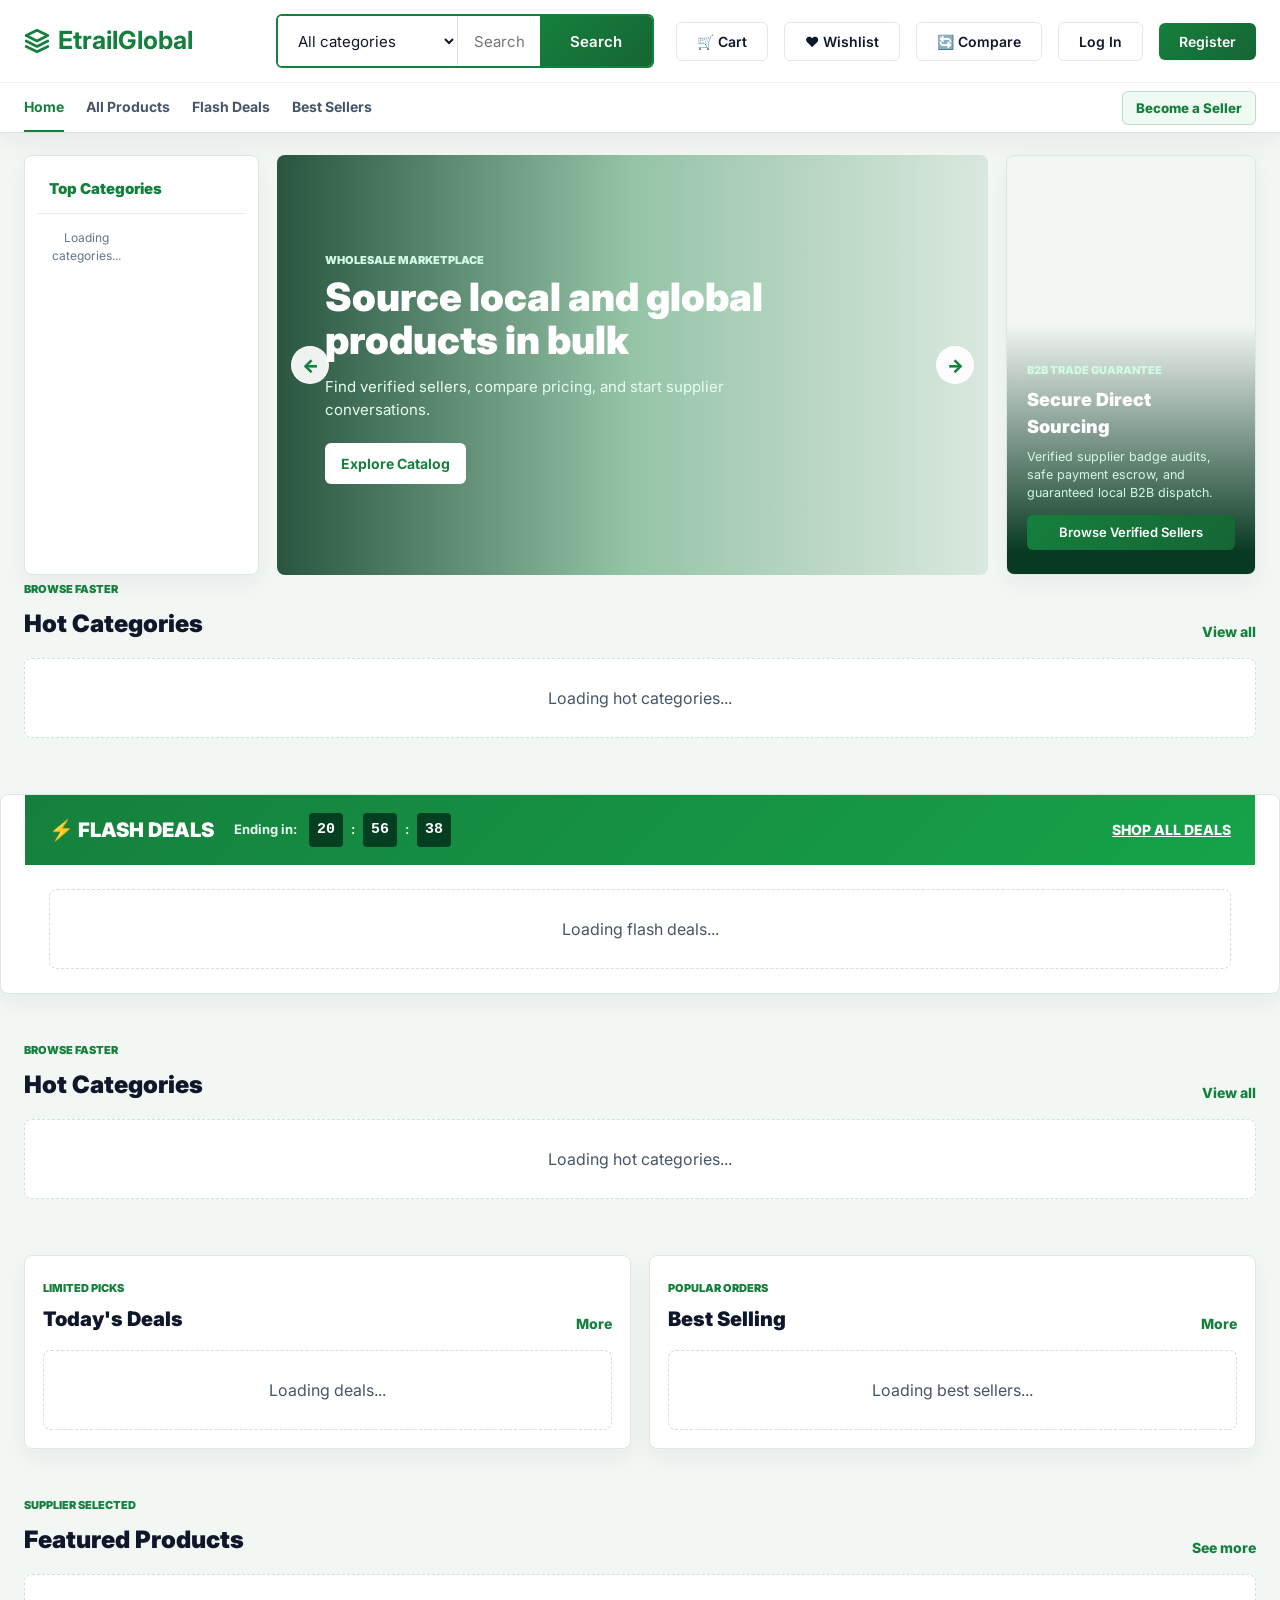
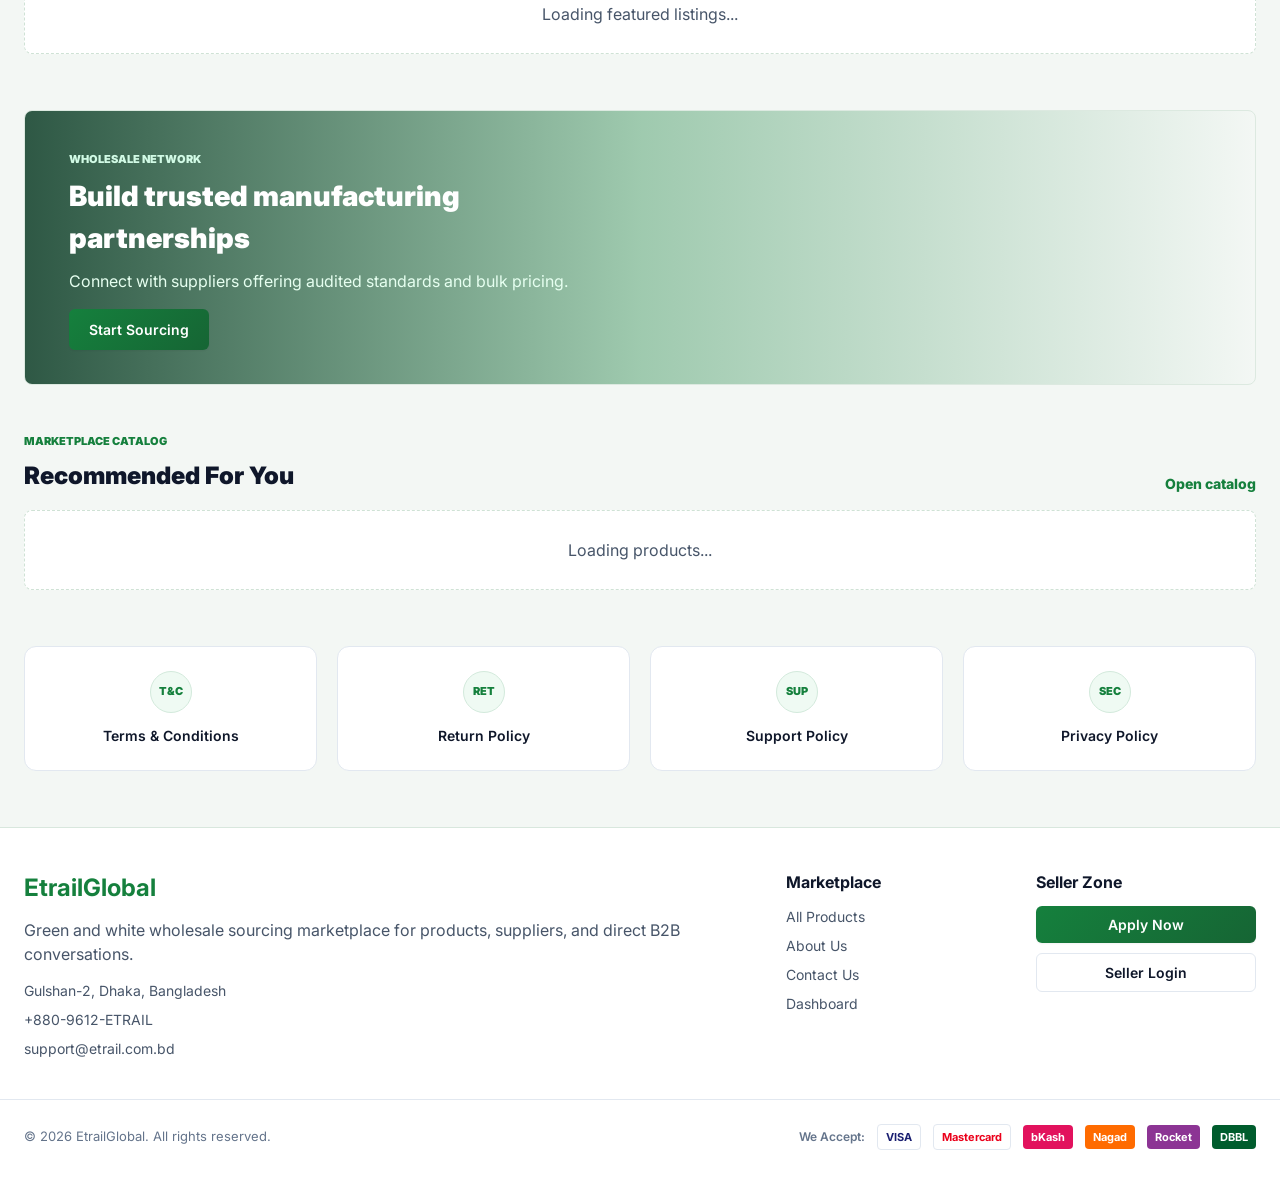
==== commit c4453712: "Updated project structure and PostgreSQL integration" ====
--- a/wwwroot/index.html
+++ b/wwwroot/index.html
@@ -45,8 +45,8 @@
             <nav class="market-links">
                 <a href="index.html" class="active">Home</a>
                 <a href="product.html">All Products</a>
-                <a href="product.html?isTodayDeal=true">Flash Deals</a>
-                <a href="product.html?isBestSeller=true">Best Sellers</a>
+                <a href="flash-deals.html">Flash Deals</a>
+                <a href="best-sellers.html">Best Sellers</a>
             </nav>
             <button class="seller-cta" onclick="openModal('sellerRegisterModal')">Become a Seller</button>
         </div>
@@ -117,7 +117,7 @@
                         <div class="countdown-unit" id="timerSec">12</div>
                     </div>
                 </div>
-                <a href="product.html?isTodayDeal=true" style="color:white; font-weight:800; font-size:14px; text-decoration:underline;">SHOP ALL DEALS</a>
+                <a href="flash-deals.html" style="color:white; font-weight:800; font-size:14px; text-decoration:underline;">SHOP ALL DEALS</a>
             </div>
             <div class="deal-items-container" id="flashDealsContainer">
                 <div class="market-loading">Loading flash deals...</div>
@@ -144,7 +144,7 @@
                         <span>Limited picks</span>
                         <h2>Today's Deals</h2>
                     </div>
-                    <a href="product.html?isTodayDeal=true">More</a>
+                    <a href="flash-deals.html">More</a>
                 </div>
                 <div class="deal-list" id="todaysDealsGrid">
                     <div class="market-loading">Loading deals...</div>
@@ -157,7 +157,7 @@
                         <span>Popular orders</span>
                         <h2>Best Selling</h2>
                     </div>
-                    <a href="product.html?isBestSeller=true">More</a>
+                    <a href="best-sellers.html">More</a>
                 </div>
                 <div class="deal-list" id="bestSellingGrid">
                     <div class="market-loading">Loading best sellers...</div>
@@ -641,7 +641,7 @@
             return `
                 <a class="market-product-card" href="/product.html?id=${p.id}">
                     <div class="market-product-img" style="background-image: url('${p.imageUrl || 'https://images.unsplash.com/photo-1531403009284-440f080d1e12?auto=format&fit=crop&w=600&q=80'}')">
-                        ${p.sellerVerified ? '<span>Audited</span>' : ''}
+                        ${p.sellerVerified ? '<span>Verified Seller</span>' : ''}
                     </div>
                     <div class="market-product-body">
                         <small>${p.category}</small>
@@ -649,7 +649,6 @@
                         <p>${p.description}</p>
                         <div class="market-product-meta">
                             <strong>${priceText}${originalPriceHtml}${discountBadgeHtml}</strong>
-                            <em>MOQ ${p.minOrderQuantity}</em>
                         </div>
                         <div class="seller-line">${p.sellerCompany || p.sellerName || 'Supplier'}</div>
                     </div>
@@ -664,7 +663,7 @@
                     <section>
                         <small>${p.category}</small>
                         <strong>${p.name}</strong>
-                        <span>${getPriceText(p.price, p.discountPrice)} / MOQ ${p.minOrderQuantity}</span>
+                        <span>${getPriceText(p.price, p.discountPrice)}</span>
                     </section>
                 </a>
             `;
